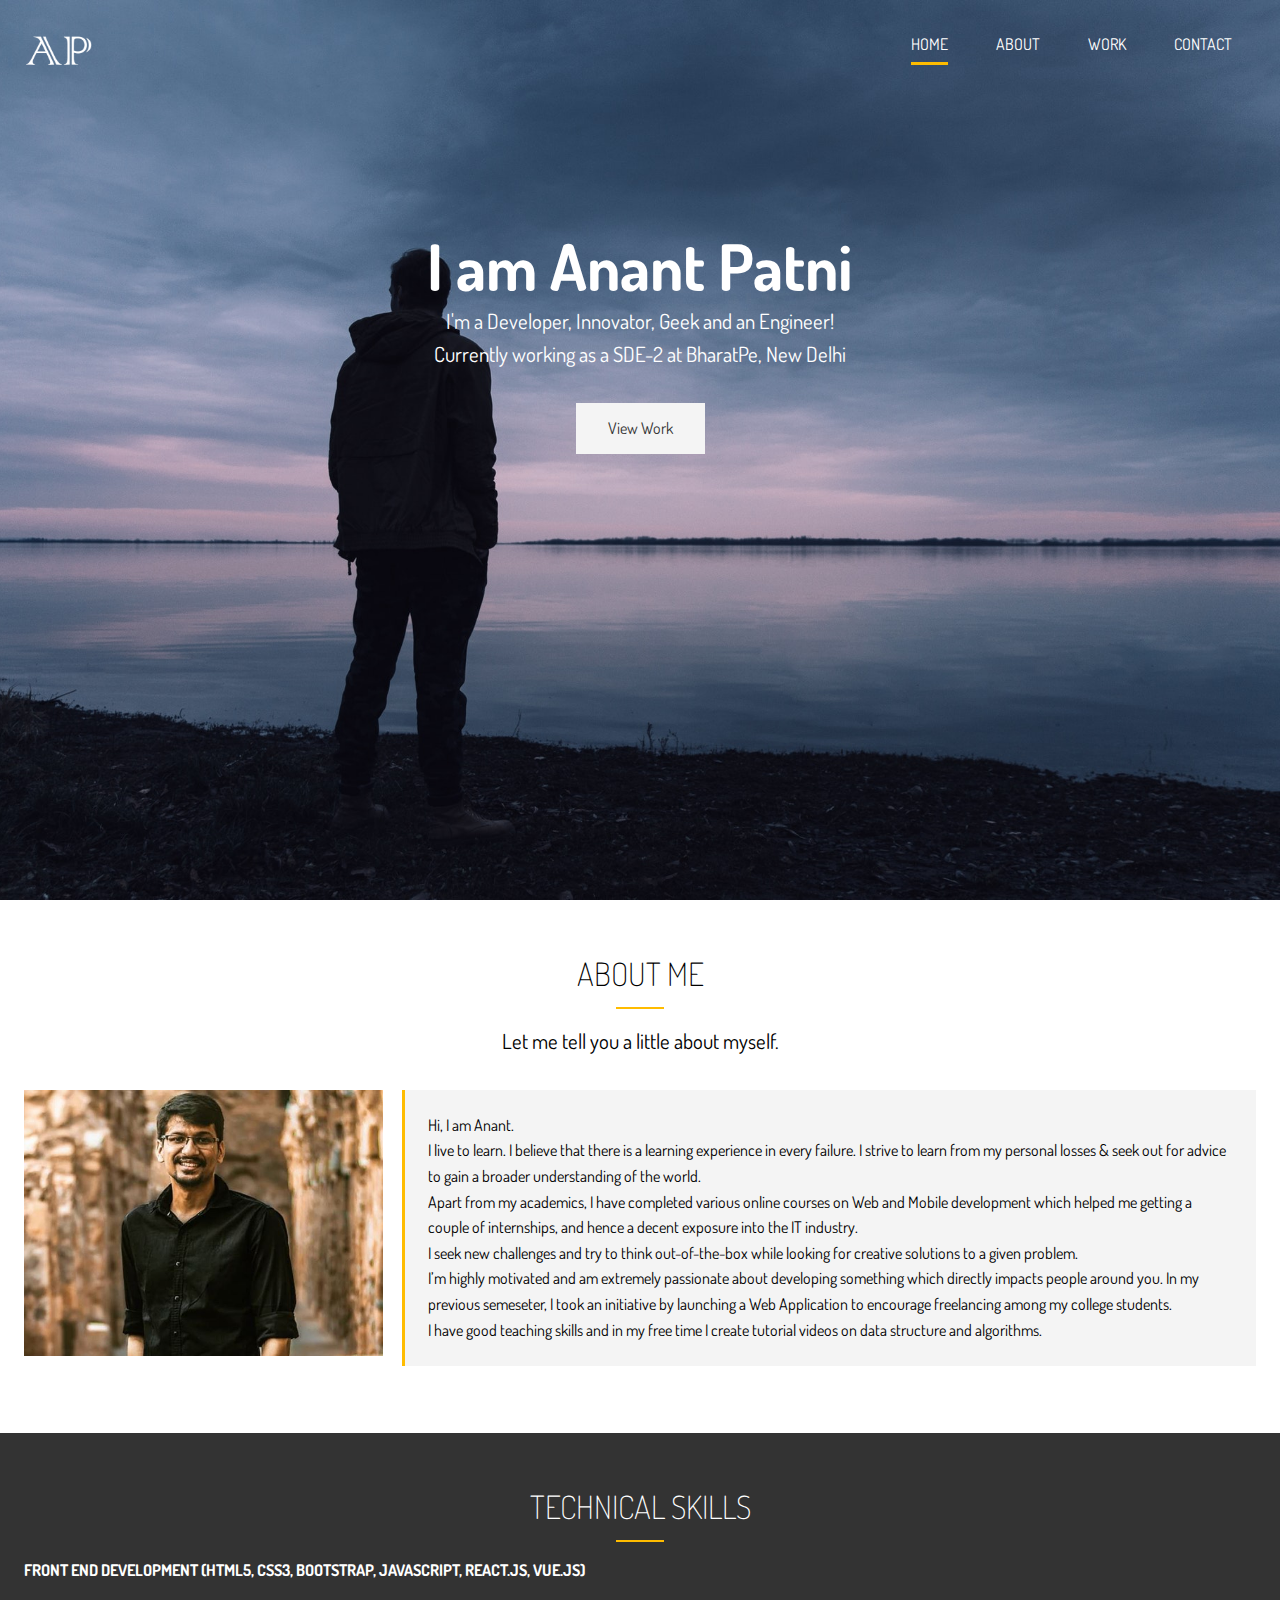
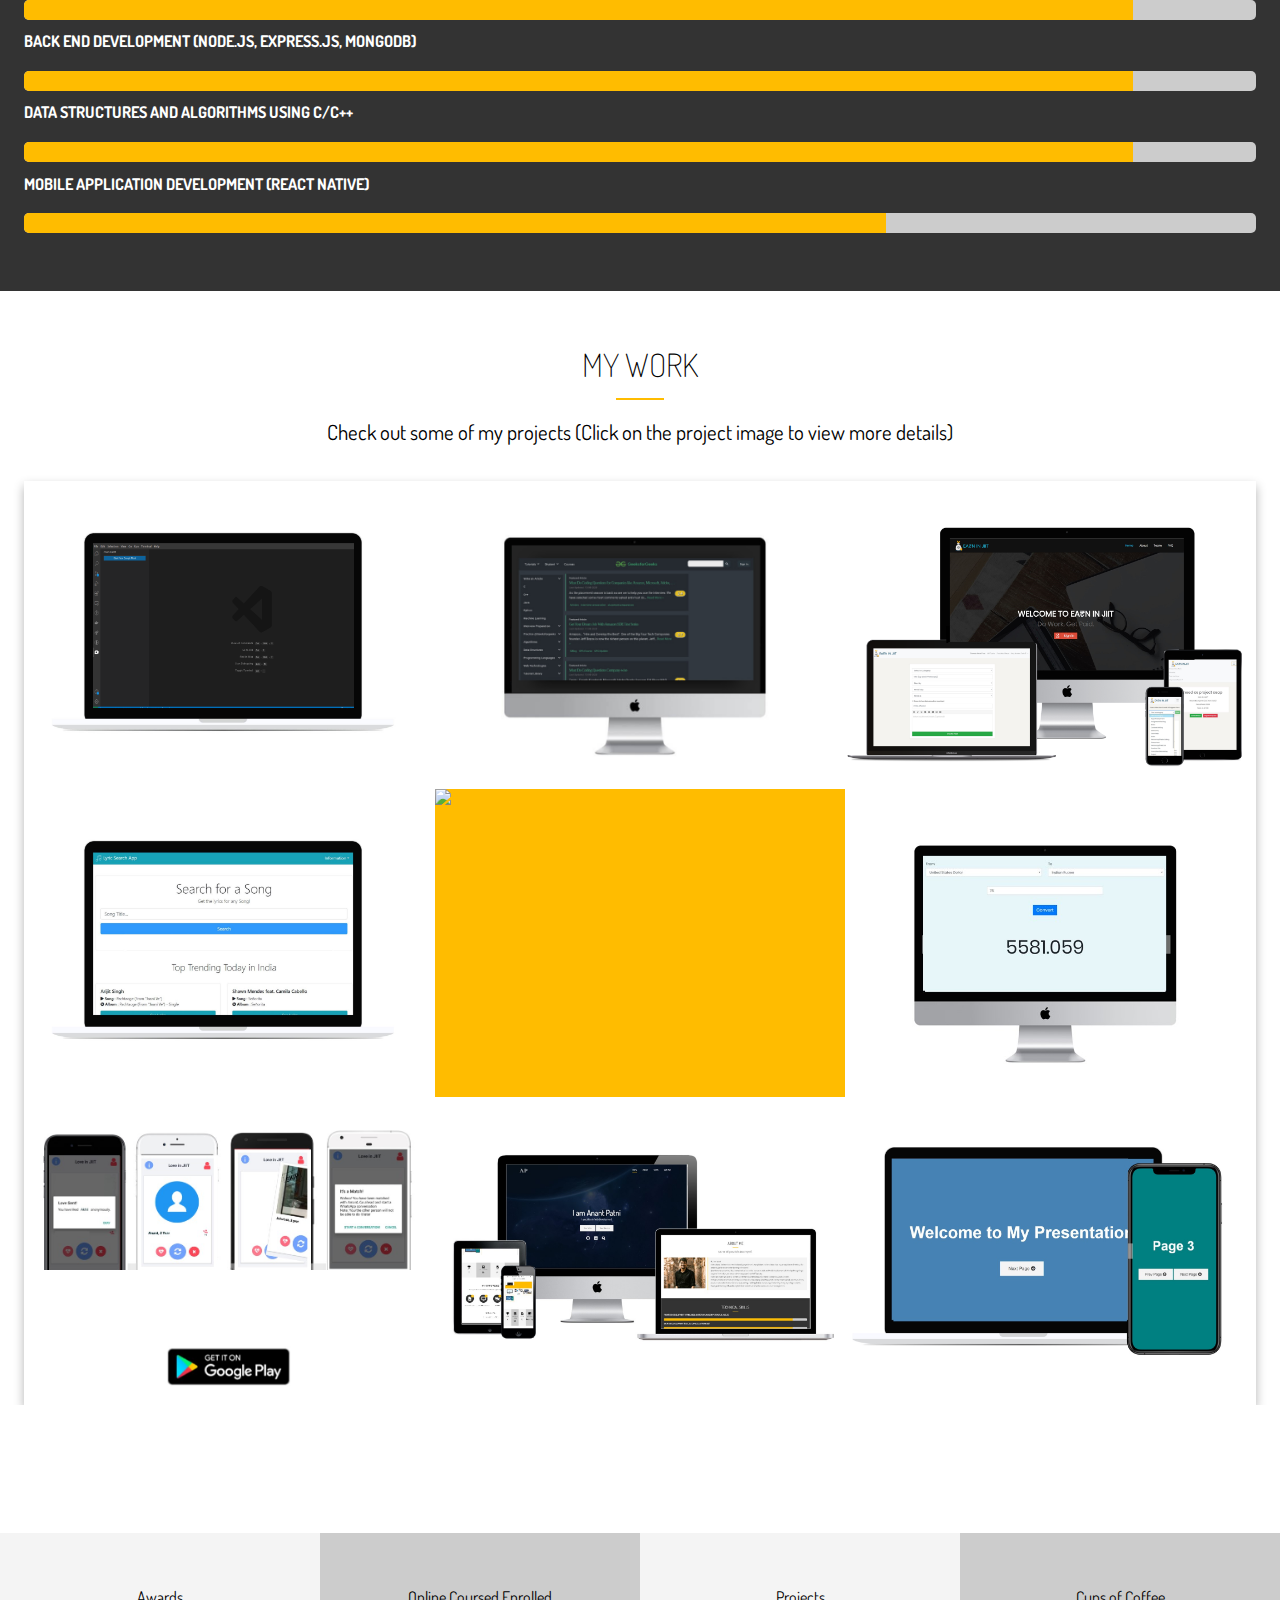
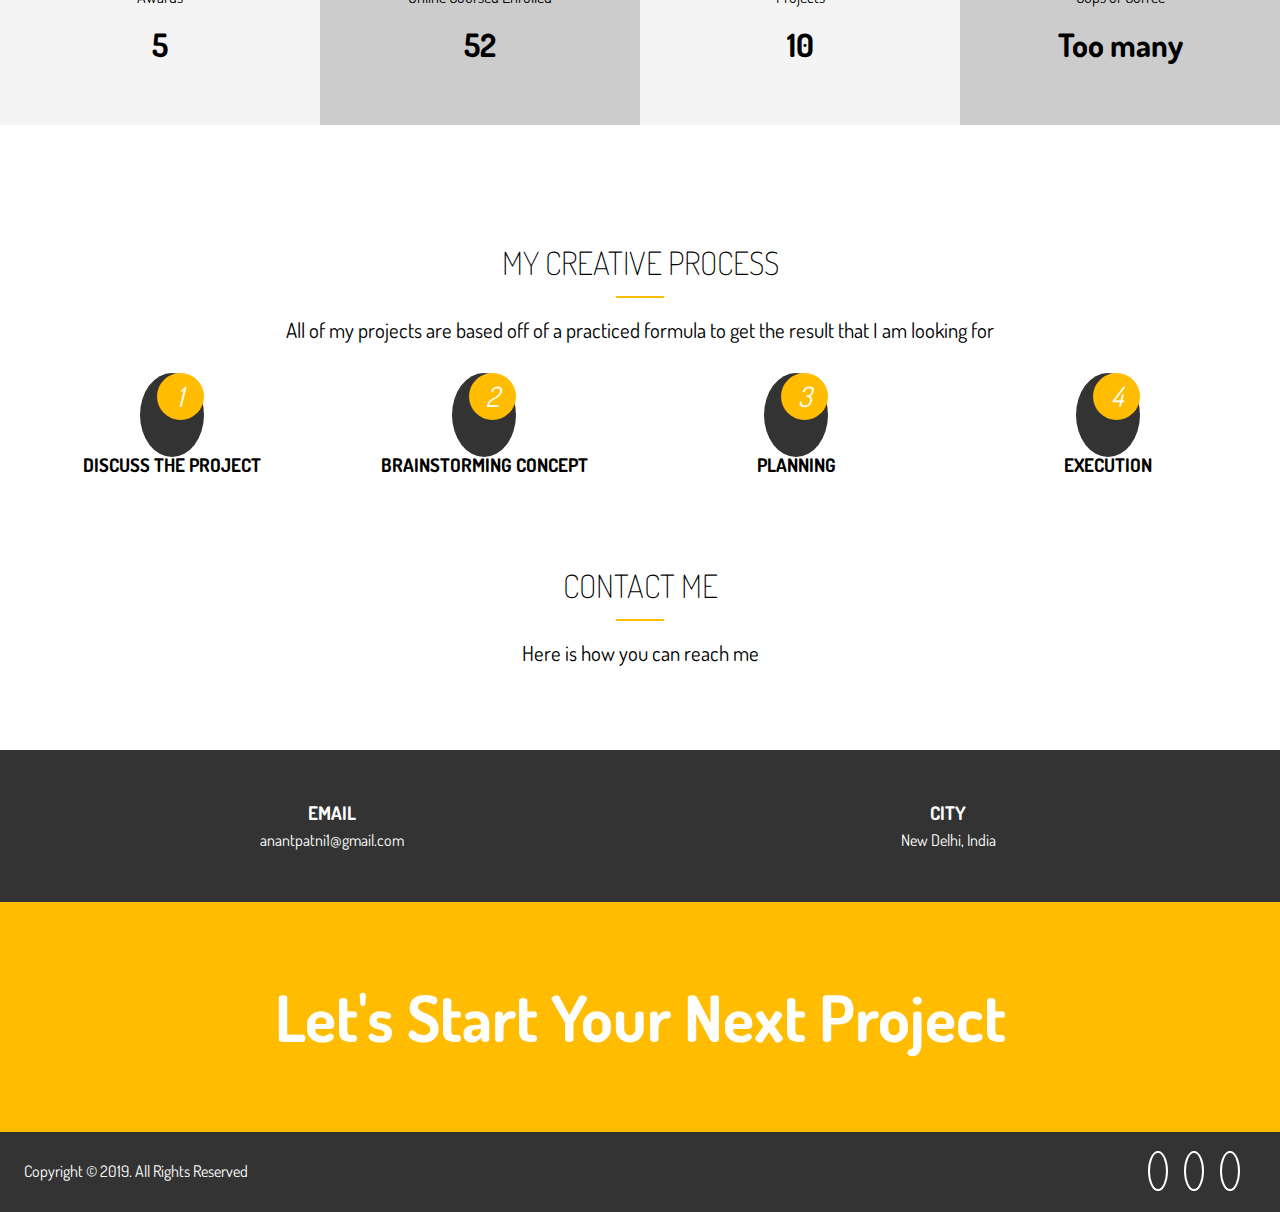
==== index.html @ 09e866cf "feat: add insta link" ====
<!DOCTYPE html>
<html lang="en">

<head>
	<!-- Global site tag (gtag.js) - Google Analytics -->
	<script async src="https://www.googletagmanager.com/gtag/js?id=UA-150991873-1"></script>
	<script>
		window.dataLayer = window.dataLayer || [];
		function gtag() { dataLayer.push(arguments); }
		gtag('js', new Date());

		gtag('config', 'UA-150991873-1');
	</script>
	<meta charset="utf-8">
	<meta name="viewport" content="width=device-width, initial-scale=1.0" />
	<link rel="icon" type="image/png" href="img/logo.png"/>
	<link rel="stylesheet" type="text/css" href="css/main.css">
	<link rel="stylesheet" href="https://use.fontawesome.com/releases/v5.7.2/css/all.css"
		integrity="sha384-fnmOCqbTlWIlj8LyTjo7mOUStjsKC4pOpQbqyi7RrhN7udi9RwhKkMHpvLbHG9Sr" crossorigin="anonymous" />
	<link href="https://fonts.googleapis.com/css?family=Dosis" rel="stylesheet" />
	<title>Anant Patni</title>
</head>

<body>
	<header id="header-home">
		<div class="container">
			<nav id="main-nav">
				<a href="index.html"><img src="img/logo.png" id="logo"></a>
				<ul>
					<li><a href="index.html" class="current">Home</a></li>
					<li><a href="#about-a">About</a></li>
					<li><a href="#work-a">Work</a></li>
					<li><a href="#contact-a">Contact</a></li>
				</ul>
			</nav>
			<div class="header-content">
				<h1>I am Anant Patni</h1>
				<p class="lead">I'm a Developer, Innovator, Geek and an Engineer!<br>
					Currently working as a SDE-2 at BharatPe, New Delhi</p>

				<a href="#work-a" class="btn-light">View Work</a>

				<div class="social-header">
					<a href="https://github.com/geekanant" target="_blank"><i class="fab fa-github fa-2x"></i></a>
					<a href="https://www.linkedin.com/in/anantpatni1/" target="_blank"><i
							class="fab fa-linkedin fa-2x"></i></a>
					<a href="https://www.quora.com/profile/Anant-Patni-Geek-Anant" target="_blank"><i
							class="fab fa-quora fa-2x"></i></a>
					<a href="https://stackoverflow.com/users/8826295/geekanant" target="_blank"><i
							class="fab fa-stack-overflow fa-2x"></i></a>
					<a href="https://medium.com/@geekanant" target="_blank"><i
							class="fab fa-medium fa-2x"></i></a>
					<a href="https://www.youtube.com/channel/UCba8EopBAXKZKpmkgHWtOxw" target="_blank"><i
							class="fab fa-youtube fa-2x"></i></a>
					<a href="https://www.instagram.com/geekanant" target="_blank"><i
						class="fab fa-instagram fa-2x"></i></a>
				</div>
			</div>
		</div>
	</header>

	<!-- Section Specialize 

		<section id="home-a" class="text-center py-2">
			<div class="container">
				<h2 class="section-title">I SPECIALIZE IN</h2>
				<div class="bottom-line"></div>
				<p class="lead">
					Web Development as well as Web Designing.
				</p>
				<div class="specials">
				<div>
					<i class="fas fa-file-alt fa-2x"></i>
					<h3>Concepting</h3>
					<p>Lorema asdf asdfasdf asdf sadfsadf sadf adsf asdf asdf asdfas fsdaf</p>
				</div>
				<div>
					<i class="fas fa-file-alt fa-2x"></i>
					<h3>Concepting</h3>
					<p>Lorema asdf asdfasdf asdf sadfsadf sadf adsf asdf asdf asdfas fsdaf</p>
				</div>
				<div>
					<i class="fas fa-file-alt fa-2x"></i>
					<h3>Concepting</h3>
					<p>Lorema asdf asdfasdf asdf sadfsadf sadf adsf asdf asdf asdfas fsdaf</p>
				</div>
				<div>
					<i class="fas fa-file-alt fa-2x"></i>
					<h3>Concepting</h3>
					<p>Lorema asdf asdfasdf asdf sadfsadf sadf adsf asdf asdf asdfas fsdaf</p>
				</div>
				</div>
			</div>
		</section>
	-->
	<!-- Section A:Info -->
	<section id="about-a" class="text-center py-3">
		<div class="container">
			<h2 class="section-title">About Me</h2>
			<div class="bottom-line"></div>
			<p class="lead">Let me tell you a little about myself.</p>
			<div class="about-info">
				<img src="img/about.jpg" class="bio-image">
				<div class="bio bg-light">
					<p>Hi, I am Anant.<br> I live to learn. I believe that there is a learning experience in every
						failure. I strive to learn from my personal losses & seek out for advice to gain a broader
						understanding of the world.</p>
					<p>Apart from my academics, I have completed various online courses on Web and Mobile development
						which helped me getting a couple of internships, and hence a decent exposure into the IT
						industry.</p>
					<p>I seek new challenges and try to think out-of-the-box while looking for creative solutions to a
						given problem.
					<p>
						I’m highly motivated and am extremely passionate about developing something which directly
						impacts people around you. In my previous semeseter, I took an initiative by launching a Web
						Application to encourage freelancing among my college students.
					</p>
					<p>
						I have good teaching skills and in my free time I create tutorial videos on data structure and
						algorithms.</p>
				</div>
			</div>
		</div>
	</section>

	<!-- Section B:Progress -->
	<section id="about-b" class="bg-dark py-3">
		<div class="container">
			<h2 class="section-title">Technical Skills</h2>
			<div class="bottom-line"></div>
			<h4>Front End Development (HTML5, CSS3, BootStrap, JavaScript, React.js, Vue.js)</h4>
			<div class="progress">
				<div style="width: 90%"></div>
			</div>
			<h4>Back End Development (Node.js, Express.js, mongoDB)</h4>
			<div class="progress">
				<div style="width: 90%"></div>
			</div>
			<h4>Data Structures and Algorithms using C/C++</h4>
			<div class="progress">
				<div style="width: 90%"></div>
			</div>
			<h4>Mobile Application Development (React Native)</h4>
			<div class="progress">
				<div style="width: 70%"></div>
			</div>

		</div>
		</div>
	</section>

	<!-- Section A:Gallery -->

	<section id="work-a" class="text-center py-3">
		<div class="container">
			<h2 class="section-title">My Work</h2>
			<div class="bottom-line"></div>
			<p class="lead">
				Check out some of my projects (Click on the project image to view more details)
			</p>
			<div class="items">
				<div class="item">
					<a href="https://marketplace.visualstudio.com/items?itemName=geekanant.meet" target="_blank">
						<div class="item-image">
							<img src="img/work/meet-vs-code.png">
						</div>
						<div class="item-text">
							<div class="item-text-wrap">
								<p class="item-text-category">Click to view details</p>
								<h2 class="item-text-title">Google Meet VS Code Extension</h2>
								<i class="fas fa-link"></i>
							</div>
						</div>
					</a>
				</div>
				<div class="item">
					<a href="https://chrome.google.com/webstore/detail/geeksforgeeks-dark-mode/nmdpdgickahiikobclgoolmfgiibegke?hl=en-GB" target="_blank">
						<div class="item-image">
							<img src="img/work/gfgdarkmode.png">
						</div>
						<div class="item-text">
							<div class="item-text-wrap">
								<p class="item-text-category">Click to view details</p>
								<h2 class="item-text-title">GeeksforGeeks Dark Mode Chrome Extension</h2>
								<i class="fas fa-link"></i>
							</div>
						</div>
					</a>
				</div>
				<div class="item">
					<a href="work/earninjiit.html" target="_blank">
						<div class="item-image">
							<img src="img/work/earninjiit.png">
						</div>
						<div class="item-text">
							<div class="item-text-wrap">
								<p class="item-text-category">Click to view details</p>
								<h2 class="item-text-title">MEVN Full Stack Web App</h2>
								<i class="fas fa-link"></i>
							</div>
						</div>
					</a>
				</div>

				<div class="item">
					<a href="work/lyricify.html" target="_blank">
						<div class="item-image">
							<img src="img/work/lyricify.jpg">
						</div>
						<div class="item-text">
							<div class="item-text-wrap">
								<p class="item-text-category">Click to view details</p>
								<h2 class="item-text-title">React.js Lyric Finder App</h2>
								<i class="fas fa-link"></i>
							</div>
						</div>
					</a>
				</div>
				<div class="item">
					<a href="work/powerbiindubai.html" target="_blank">
						<div class="item-image">
							<img src="img/work/powerbi.png">
						</div>
						<div class="item-text">
							<div class="item-text-wrap">
								<p class="item-text-category">Click to view details</p>
								<h2 class="item-text-title">HTML/CSS/Bootstrap Portfolio Website</h2>
								<i class="fas fa-link"></i>
							</div>
						</div>
					</a>
				</div>
				<div class="item">
					<a href="work/currency-converter.html" target="_blank">
						<div class="item-image">
							<img src="img/work/currency.jpg">
						</div>
						<div class="item-text">
							<div class="item-text-wrap">
								<p class="item-text-category">Click to view details</p>
								<h2 class="item-text-title">Vue.js Currency Converter App</h2>
								<i class="fas fa-link"></i>
							</div>
						</div>
					</a>
				</div>
				<div class="item">
					<a href="work/loveinjiit.html" target="_blank">
						<div class="item-image">
							<img src="img/work/loveinjiit.jpg">
						</div>
						<div class="item-text">
							<div class="item-text-wrap">
								<p class="item-text-category">Tinder Clone - Click to view details</p>
								<h2 class="item-text-title">React Native Android App</h2>
								<i class="fas fa-link"></i>
							</div>
						</div>
					</a>
				</div>
				<div class="item">
					<a href="work/myportfolio.html" target="_blank">
						<div class="item-image">
							<img src="img/work/portfolio.jpg">
						</div>
						<div class="item-text">
							<div class="item-text-wrap">
								<p class="item-text-category">This Portfolio - Click to view details</p>
								<h2 class="item-text-title">HTML5/CSS3 only</h2>
								<i class="fas fa-link"></i>
							</div>
						</div>
					</a>
				</div>
				<div class="item">
					<a href="work/presentation-website.html" target="_blank">
						<div class="item-image">
							<img src="img/work/pres.jpg">
						</div>
						<div class="item-text">
							<div class="item-text-wrap">
								<p class="item-text-category">Click to view - Click to view details</p>
								<h2 class="item-text-title">Presentation Website</h2>
								<i class="fas fa-link"></i>
							</div>
						</div>
					</a>
				</div>
			</div>
		</div>
	</section>
	<!-- Section Stats -->

	<section id="home-b" class="text-center py-2">
		<div class="stats">
			<div>
				<ul>
					<li><i class="fas fa-trophy fa-3x"></i></li>
					<li class="stat-title">Awards</li>
					<li class="stats-number">5</li>
				</ul>
			</div>
			<div>
				<ul>
					<li><i class="fas fa-book fa-3x"></i></li>
					<li class="stat-title">Online Coursed Enrolled</li>
					<li class="stats-number">52</li>
				</ul>
			</div>
			<div>
				<ul>
					<li><i class="fas fa-file-alt fa-3x"></i></li>
					<li class="stat-title">Projects</li>
					<li class="stats-number">10</li>
				</ul>
			</div>
			<div>
				<ul>
					<li><i class="fas fa-coffee fa-3x"></i></li>
					<li class="stat-title">Cups of Coffee</li>
					<li class="stats-number">Too many</li>
				</ul>
			</div>
		</div>
	</section>



	<!-- Section C: Process -->
	<section id="home-c" class="text-center py-2">
		<div class="container">
			<h2 class="section-title">
				My Creative Process
			</h2>
			<div class="bottom-line"></div>
			<p class="lead">
				All of my projects are based off of a practiced
				formula to get the result that I am looking for
			</p>
			<div class="process">
				<div>
					<i class="fas fa-file-alt fa-4x process-icon my-2">
						<div class="process-step">1</div>
					</i>
					<h3>Discuss The Project</h3>
				</div>
				<div>
					<i class="fas fa-desktop fa-4x process-icon my-2">
						<div class="process-step">2</div>
					</i>
					<h3>Brainstorming Concept</h3>
				</div>
				<div>
					<i class="fas fa-object-ungroup fa-4x process-icon my-2">
						<div class="process-step">3</div>
					</i>
					<h3>Planning</h3>
				</div>
				<div>
					<i class="fas fa-thumbs-up fa-4x process-icon my-2">
						<div class="process-step">4</div>
					</i>
					<h3>Execution</h3>
				</div>
			</div>
		</div>
	</section>

	<!-- Section A:Info -->
	<section id="contact-a" class="text-center py-3">
		<div class="container">
			<h2 class="section-title">Contact Me</h2>
			<div class="bottom-line"></div>
			<p class="lead">Here is how you can reach me</p>
		</div>
	</section>

	<!-- Section B: Contact Info -->
	<section id="contact-b" class="py-3 bg-dark">
		<div class="container">
			<div class="contact-info">
				<div>
					<i class="fas fa-envelope fa-2x"></i>
					<h3>Email</h3>
					<p><a class="links" href="mailto:anantpatni1@gmail.com">anantpatni1@gmail.com</a></p>
				</div>
				<!-- 	          <div>
	            <i class="fas fa-phone fa-2x"></i>
	            <h3>Phone</h3>
	            <a class="links" href="tel:"><p>(+91)</p></a>
	          </div> -->
				<div>
					<i class="fas fa-address-card fa-2x"></i>
					<h3>City</h3>
					<p>New Delhi, India</p>
				</div>
			</div>
		</div>
	</section>

	<!-- Section C: Tagline -->
	<section id="contact-c" class="bg-main py-4">
		<div class="container">
			<h1>Let's Start Your Next Project</h1>
		</div>
	</section>

	<!-- Footer -->
	<footer id="main-footer">
		<div class="footer-content container">
			<p>Copyright &copy; 2019. All Rights Reserved</p>
			<div class="social">
				<a href="https://github.com/geekanant" target="_blank"><i class="fab fa-github"></i></a>
				<a href="https://www.linkedin.com/in/anantpatni1/" target="_blank"><i class="fab fa-linkedin"></i></a>
				<a href="https://www.quora.com/profile/Anant-Patni-Geek-Anant" target="_blank"><i
						class="fab fa-quora"></i></a>
			</div>
		</div>
	</footer>
</body>

</html>
---- css/main.css ----
*{
	margin: 0;
	padding: 0;
  scroll-behavior: smooth;
}

body{
	font-family: 'Dosis', sans-serif;
	line-height: 1.6;
	background: #fff;
}

a{
	text-decoration: none;
	color: #333;
}

ul {
	list-style: none;
}

h2,h3,h4{
	text-transform: uppercase;
}

img{
	width: 100%;
}

.links{
  color: white;
}

#logo {
	width: 70px;
	height: 70px;
	color: #fff;
	text-transform: uppercase;
}

#header-home {
	background:url("../img/showcase.jpg") no-repeat center right/cover;
	height: 100vh;
	color: #fff;
}


.container {
	max-width: 1280px;
	padding:0 1.5rem;
	margin: auto;
	overflow: hidden;

}

#main-nav{
	display: flex;
	justify-content: space-between;
	padding-top: 1rem;

}

#main-nav ul{
	display: flex;
}

#main-nav li{
	padding: 1rem 1.5rem;	
}

#main-nav a{
	color: #fff;	
	text-transform: uppercase;
	border-bottom: 3px transparent solid;
	padding-bottom: 0.5rem;
	transition: border-color 0.5s;
}

#main-nav a:hover{
	border-color: #ccc;	
}

#main-nav a.current{
	border-color: #ffbc00;	
}

.header-content {
	text-align: center;
	padding-top: 10%;
}

.header-content h1{
	font-size: 4rem;
	line-height: 1.2;
}

.social-header{
    align-items: center;   
    padding: 2rem 2rem;
}

.resume-button{
  margin-left: 0.3rem;
}

.social-header .fab {
    color: white;
    border-radius: 70%;
    margin-right: 1rem;
    text-align: center;
    padding: 0.5rem; 
}

.social-header .fab:hover {
    transition: all 0.5s;
    background: #ffbc00; 
}

.btn-light,.btn-dark {
	display: inline-block;
	padding:0.8rem 2rem;
	transition: all 0.5s;
	border: none;
	cursor: pointer;
	color: #333;
	background-color: #f4f4f4;
}

.btn-light:hover{
	background-color: #ffbc00;
}

.btn-dark {
  color: #f4f4f4;
  background-color: #333; 
}

.lead{
	font-size: 1.3rem;
	margin-bottom: 2rem;
}

.text-center {
	text-align: center;
}

.py-1{
	padding: 1rem 0;
}

.py-2{
	padding: 2rem 0;
}

.py-3{
	padding: 3rem 0;
}

.py-4{
	padding: 4rem 0;
}

.my-1{
	margin: 1rem 0;
}

.my-2{
	margin: 2rem 0;
}

.my-3{
	margin: 3rem 0;
}

.my-4{
	margin: 4rem 0;
}

#home-a .specials {
	margin-top: 3rem;
	display: grid;
	grid-gap: 1rem;
	grid-template-columns: repeat(4,1fr);
}
 
#home-a .specials .fas {
    color: #ffbc00;
    padding-bottom: 0.4rem; 
}


#home-b .stats{
	display: grid;
	grid-template-columns: repeat(4,1fr);
}

#home-b li{
	line-height: 2;
}

#home-b li{
	line-height: 2;
}

#home-b .stats-title{
	font-size: 1.5rem;
}


#home-b .stats-number{
	font-size: 2rem;
	font-weight: bold;
}

#home-b div{
	padding: 3rem 0;
}


#home-b .stats div:nth-child(odd){
	background:#f4f4f4;
}

#home-b .stats div:nth-child(even){
	background:#ccc;
}

.bottom-line{
	height: 2px;
	width: 3rem;
	background-color: #ffbc00;
	display: block;
	margin: 0 auto 1rem auto;

}

.section-title{
	font-size:2rem;
	display: block;
	padding-bottom: 0.5rem;
	text-align: center;
	font-weight: 100;
	text-transform: uppercase;
}

#home-c .process {
	text-align: center;
	display: grid;
	grid-gap: 1rem;
	grid-template-columns: repeat(4,1fr);
}

#home-c .process-step {
	position: absolute;
    top: 0;
    right: 0;
    font-size: 28px;
    background: #ffbc00;
    color: #fff;
    border-radius: 50%;
    height: 15px;
    width: 15px;
    line-height: 15px;
    padding: 1rem;
}

#home-c .process-icon {
    border-radius: 50%;
    background: #333;
    color: #fff;
    padding: 2rem;
    width: 70px;
    height: 70px;
    line-height: 70px;
    text-align: center;
    position: relative;
    transition: all 1s; 
}

#home-c .process-icon:hover {
    background: #ffbc00;
    width: 90px;
    height: 90px;
    line-height: 90px; 
}

#home-c .process-icon:hover .process-step {
    background: #333;
    color: #fff; 
}

#main-footer {
	background-color: ;
	color: #fff;
	height: 5rem;
}

#main-footer {
  background: #333;
  color: #fff;
  height: 5rem; 
}

#main-footer .footer-content {
    display: flex;
    justify-content: space-between;
    height: 5rem;
    align-items: center; 
}

#main-footer .footer-content .social .fab {
    color: white;
    margin-right: 1rem;
    border: 2px #fff solid;
    border-radius: 50%;
    height: 20px;
    width: 20px;
    line-height: 20px;
    text-align: center;
    padding: 0.5rem; 
}

#main-footer .footer-content .social .fab:hover {
    background: #ffbc00; 
}

/*ABOUT PAGE CSS */

#header-inner{
	background:url("../img/showcase.jpg") no-repeat 20% 30% /cover;
	height: 5.5rem;
	border-bottom: 3px solid #ffbc00;
}

.bg-main {
  background: #ffbc00;
  color: #fff; 
}

.bg-dark {
  background: #333;
  color: #fff; 
}

.bg-light {
  background: #f4f4f4;
  color: #000; 
}

.bg-medium {
  background: #ccc;
  color: #000; 
}

#about-a .about-info{
	display: grid;
	grid-template-areas: 
	'bioimage bio bio'
	'aw1 aw2 aw3';
	grid-gap: 1.2rem;
}

#about-a .bio-image{
	grid-area: bioimage;
}

#about-a .bio{
	grid-area: bio;
	border-left: 3px solid #ffbc00;
	padding: 1.4rem;
  text-align: left;
}

#about-b .progress {
  overflow: hidden;
  height: 20px;
  background: #ccc;
  border-radius: 5px;
  margin-bottom: 0.6rem; 
  margin-top: 1rem;
}

#about-b .progress div {
  height: 100%;
  color: #fff;
  text-align: center;
  background: #ffbc00; 
}


/*Work CSS*/

/*Earn in JIIT*/

.project-image{
  display: grid;
  grid-template-columns:1fr; 
}

.project-title{
  font-size:2rem;
  display: block;
  padding-bottom: 0.5rem;
  text-align: center;
  font-weight: 100;
  text-transform: uppercase;
}

#project-b .project-info{
  text-align: left;
  display: grid;
  padding-bottom: 5rem;
  grid-template-columns: 2fr 1fr;
  grid-template-areas: 
  'p-info metrics';
  grid-gap: 1.2rem;
}

#project-b .p-info{

  grid-area: p-info;
}

#project-b .metrics{
  border-left: 3px solid #ffbc00;
  padding: 1.4rem;
  text-align: left;
  padding: 1rem 1rem;
  grid-area: metrics;
}








.items{
	display: grid;
	grid-template-columns: repeat(3,1fr);
	box-shadow: 0 5px 10px 0 rgba(0,0,0,0.3);
}


.item {
  position: relative;
  background: #ffbc00;
  overflow: hidden; 
}

.item::after {
    content: '';
    position: absolute;
    display: block;
    background: inherit;
    opacity: 0.9;
    top: 0;
    left: 0;
    width: 100%;
    height: 100%;
    transform: scale(2) translateX(-75%) translateY(-75%) rotate(-28deg);
    transition: transform 3s cubic-bezier(0.2, 1, 0.3, 1); 
}

.item:hover:after {
    transform: scale(2) translateX(0) translateY(0) rotate(-28deg); 
}

.item:hover .item-image {
    transform: scale(1.2); 
}

.item:hover .item-text {
    opacity: 1;
    transform: translateY(0); 
}

.item-image {
    height: auto;
    transform: translateZ(0);
    display: block;
    transition: transform 750ms cubic-bezier(0.2, 1, 0.3, 1); 
}

.item-image:before {
    content: '';
    display: block;
    padding-top: 75%;
    overflow: hidden; 
}

.item-image img {
    position: absolute;
    top: 0;
    left: 0;
    width: 100%;
    height: auto;
    line-height: 0; 
}

.item-text {
    position: absolute;
    top: 0;
    left: 0;
    bottom: 0;
    right: 0;
    opacity: 0;
    text-align: center;
    z-index: 1;
    color: #fff;
    transform: translateY(-20%);
    transition: opacity 500ms cubic-bezier(0.2, 1, 0.3, 1), transform 500ms cubic-bezier(0.2, 1, 0.3, 1);
    transition-delay: 300ms; 
}

.item-text-wrap {
    position: absolute;
    width: 100%;
    top: 50%;
    transform: translateY(-50%); 
}

.item-text-title {
    font-size: 2rem;
    padding: 0 1rem;
    margin: 5px 0 0 0; 
}

.item-text-category {
    text-transform: uppercase;
    font-size: 1.2rem;
    opacity: 0.7;
    margin: 0; 
}

#contact-a .text-fields {
  display: grid;
  grid-template-areas: 'name email' 'subject phone' 'message message';
  grid-gap: 1.2rem;
  margin-bottom: 1.2rem; 
}

#contact-a .text-fields .name-input {
    grid-area: name; 
}

#contact-a .text-fields .subject-input {
    grid-area: subject; 
}

#contact-a .text-fields .email-input {
    grid-area: email; 
}

#contact-a .text-fields .phone-input {
    grid-area: phone; 
}

#contact-a .text-fields .message-input {
    grid-area: message;
    height: 100px; 
}

#contact-a .text-fields .text-input {
    padding: 0.5rem 1rem; 
}

#contact-a button[type='submit'] {
  width: 50%; 
}

#contact-b .contact-info {
  display: grid;
  grid-template-columns: repeat(2, 1fr);
  text-align: center; }

#contact-c h1 {
  text-align: center;
  font-size: 4rem; }


/*Media Queries for tabs*/

@media(max-width: 800px ){
  #header-home{
    height: 30rem;
  }
  #header-home .header-content{
    padding-top: 5rem;
  }
}

/*smartphones*/

@media(max-width: 500px ){
  /*HOME PAGE*/
  #main-nav{
    flex-direction: column;
    align-items: center;
  }

  #main-nav li{
    padding: 1rem;
  }

  #header-home {
    height: 100vh;
    border-bottom: 3px solid #ffbc00;
    background-position: 18% -5%;
    /*background-position: 20% 30%; */
  }

  .header-content h1 {
    font-size: 2rem;
  }

  #header-home .btn-light{
      padding:0.5rem 1rem;

  }

  .social-header{
    align-items: center;   
    padding: 1rem 2rem;
  }


  .social-header .fab {
      height: 5px;
      width: 5px;
      border-radius: 70%;
      margin-right: 1rem;
      text-align: center;
      padding: 0.5rem; 
  }

  .social-header .fab:hover {
      transition: all 0.5s;
      background: #ffbc00; 
  }

  #header-inner{
    height: 10rem;
    border-bottom: 3px solid #ffbc00;
    background-position: 20% 30%; 
  }

  #home-a .specials,
  #home-b .stats,
  #home-c .process,
  #contact-b .contact-info,  
  .items {
    grid-template-columns: 1fr; 
  }

  #home-a .specials div {
    border-bottom: 1px #f4f4f4 solid;
    padding-bottom: 1rem; 
  }

  #home-a .specials div:last-child {
      border: none;
      padding-bottom: 0; 
  }

  #home-b .stats div {
    padding: 2rem 0 1rem 0; 
  }

  #main-footer {
    height: 7rem; 
  }

  #main-footer .footer-content {
      flex-direction: column;
      padding: 1rem;
      height: 5rem; 
  } 

  #about-a .about-info{
    grid-template-areas: 
    'bioimage'
    'bio'
    'aw1'
    'aw2'
    'aw3';
  }

  #project-b .project-info {
  grid-template-columns: 1fr;

    grid-template-areas: 
      'p-info'
      'metrics';
  }
  /*CONTACT PAGE*/
  #contact-a .text-fields {
    grid-template-areas: 'name' 'subject' 'email' 'phone' 'message'; 
  }

  #contact-b div {
    margin-bottom: 1rem;
    padding-bottom: 1rem;
    border-bottom: 1px #555 solid; 
  }

  #contact-b div:last-child {
      border: none;
      margin-bottom: 0;
      padding-bottom: 0; 
  }
  
  #contact-c h1 {
    font-size: 2rem; }

}

@media (max-height: 580px){
  #header-home .header-content{
    padding-top: 10rem;
  }
  
}

@media (max-height: 330px){
  #header-home .header-content h1{
    font-size: 2rem;
  }
  
}


.video-container {
position: relative;
padding-bottom: 56.25%;
padding-top: 30px; height: 0; overflow: hidden;
}
 
.video-container iframe,
.video-container object,
.video-container embed {
position: absolute;
top: 0;
left: 10%;
width: 80%;
height: 80%;

}
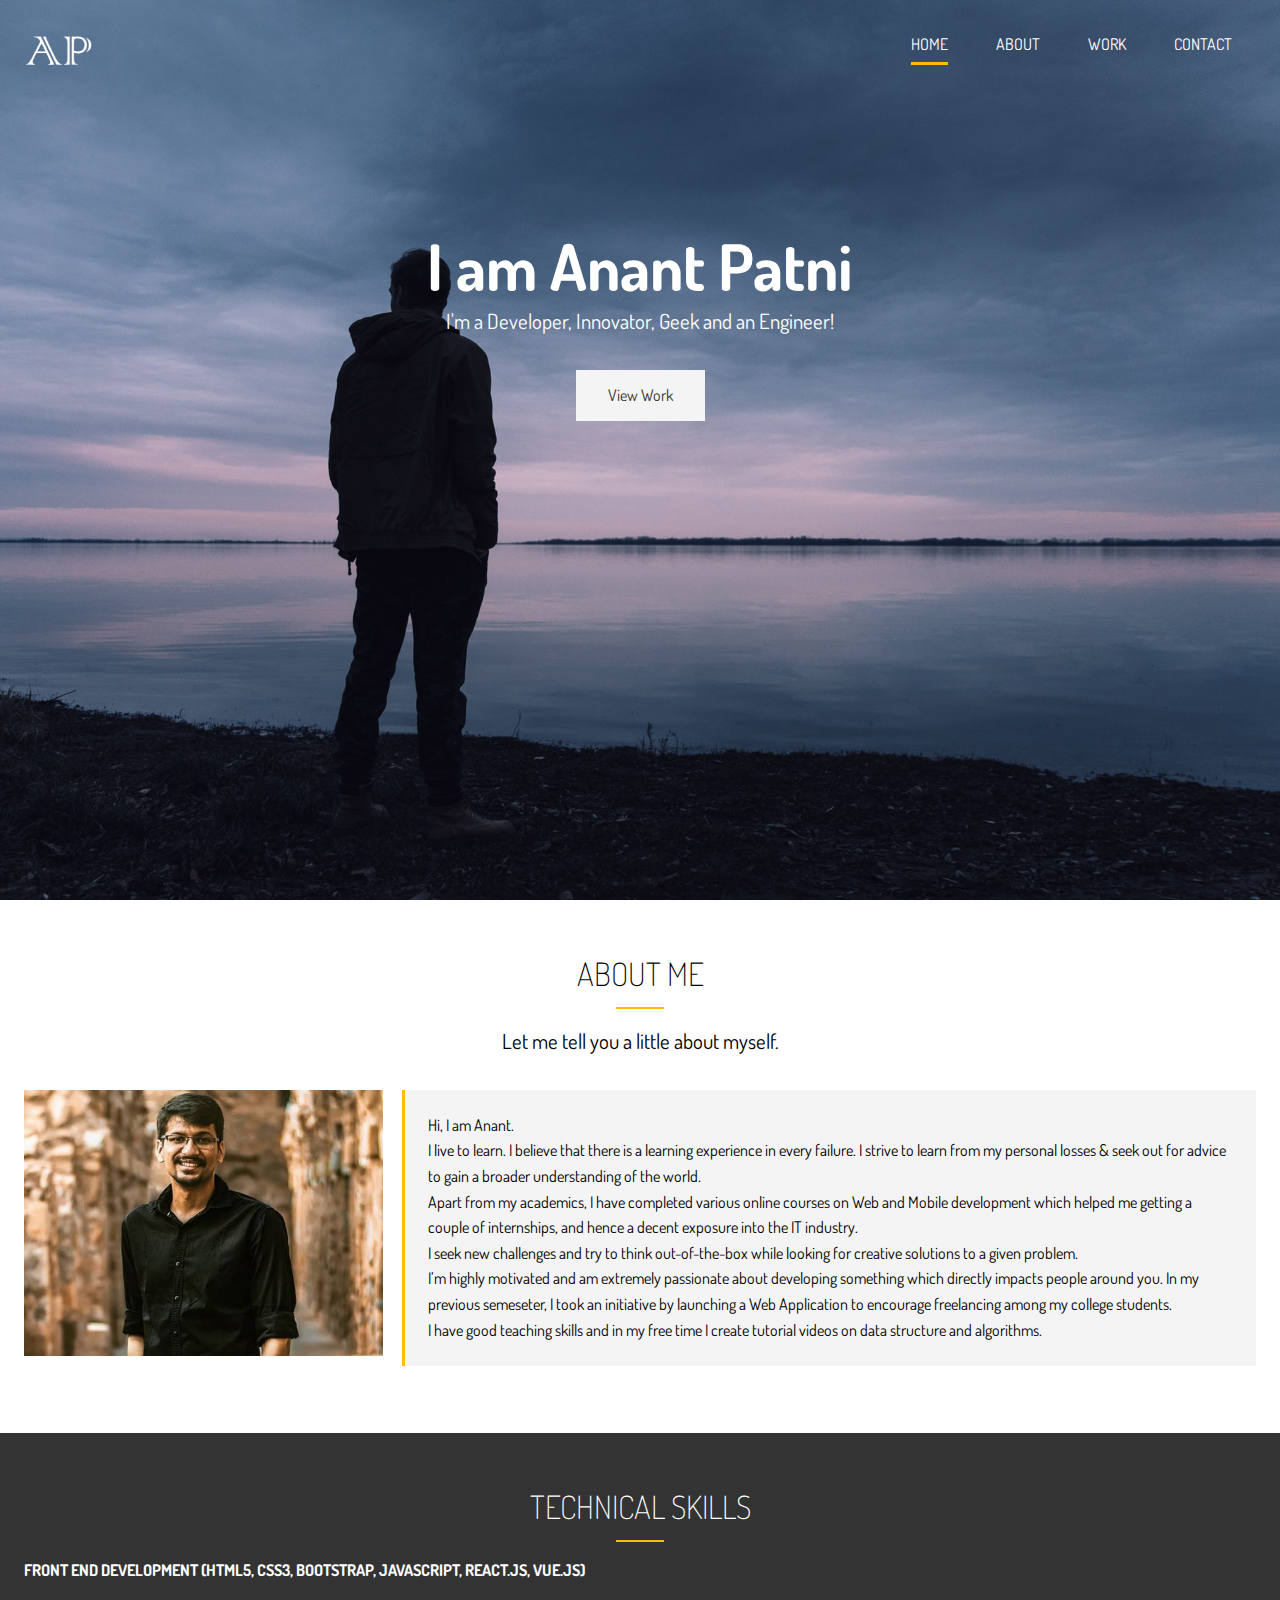
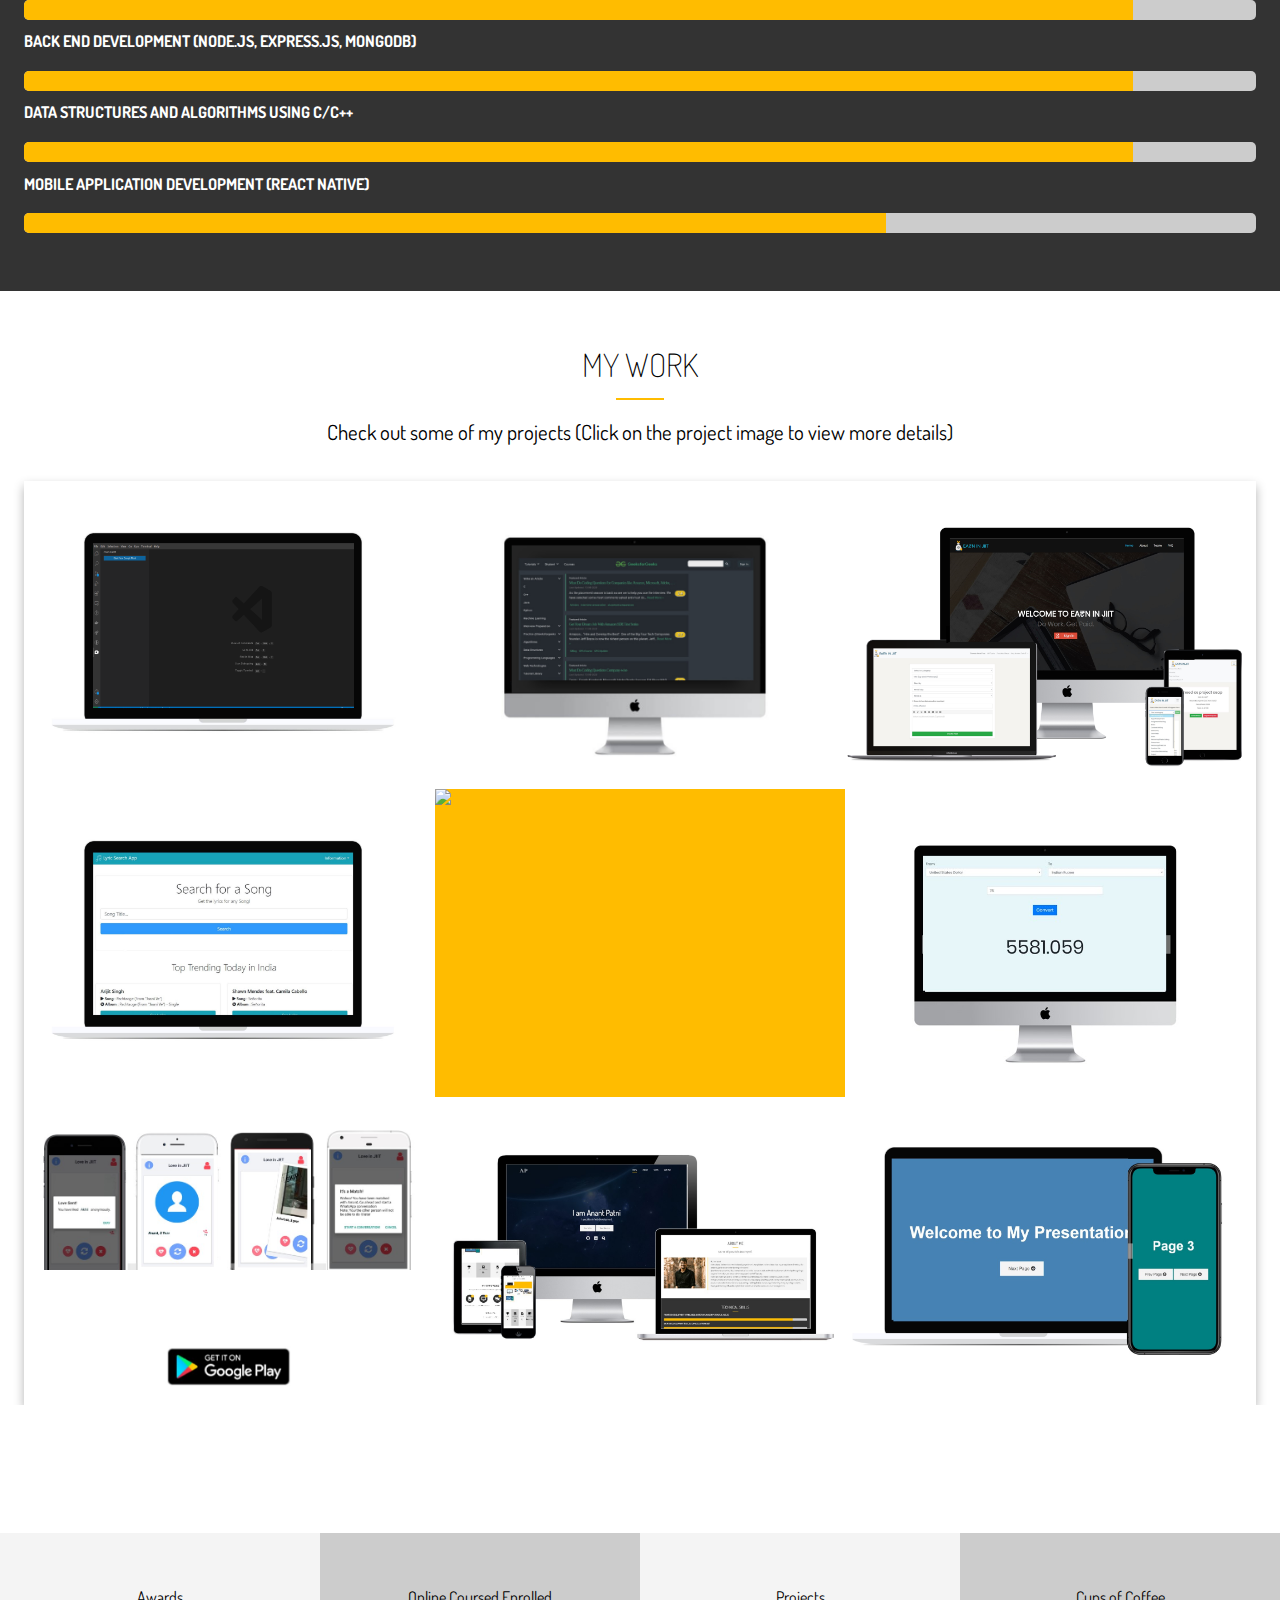
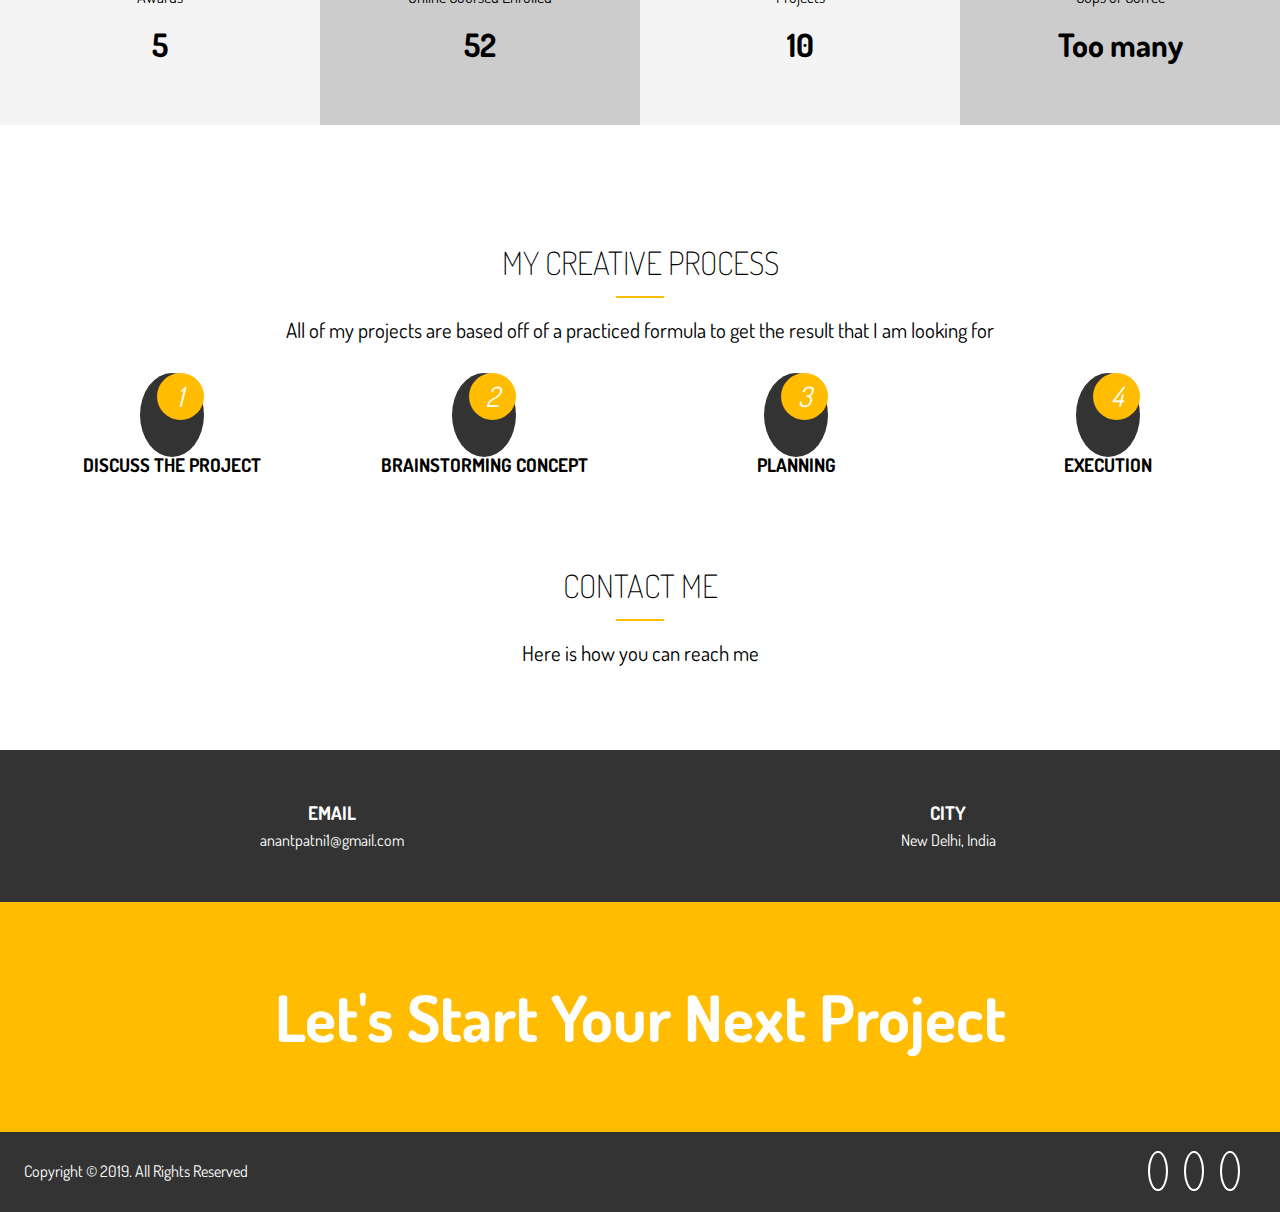
==== commit 818a6fa3: "Update index.html" ====
--- a/index.html
+++ b/index.html
@@ -35,25 +35,21 @@
 			</nav>
 			<div class="header-content">
 				<h1>I am Anant Patni</h1>
-				<p class="lead">I'm a Developer, Innovator, Geek and an Engineer!<br>
-					Currently working as a SDE-2 at BharatPe, New Delhi</p>
+				<p class="lead">I'm a Developer, Innovator, Geek and an Engineer!</p>
 
 				<a href="#work-a" class="btn-light">View Work</a>
 
 				<div class="social-header">
 					<a href="https://github.com/geekanant" target="_blank"><i class="fab fa-github fa-2x"></i></a>
-					<a href="https://www.linkedin.com/in/anantpatni1/" target="_blank"><i
-							class="fab fa-linkedin fa-2x"></i></a>
-					<a href="https://www.quora.com/profile/Anant-Patni-Geek-Anant" target="_blank"><i
-							class="fab fa-quora fa-2x"></i></a>
-					<a href="https://stackoverflow.com/users/8826295/geekanant" target="_blank"><i
-							class="fab fa-stack-overflow fa-2x"></i></a>
-					<a href="https://medium.com/@geekanant" target="_blank"><i
-							class="fab fa-medium fa-2x"></i></a>
-					<a href="https://www.youtube.com/channel/UCba8EopBAXKZKpmkgHWtOxw" target="_blank"><i
-							class="fab fa-youtube fa-2x"></i></a>
-					<a href="https://www.instagram.com/geekanant" target="_blank"><i
-						class="fab fa-instagram fa-2x"></i></a>
+					<a href="https://marketplace.visualstudio.com/search?term=geekanant&target=VSCode&category=Other&sortBy=Relevance" target="_blank"><i class="fab fa-microsoft fa-2x"></i></a>	
+					<a href="https://chrome.google.com/webstore/search/geek%20anant?_category=extensions" target="_blank"><i class="fab fa-chrome fa-2x"></i></a>
+					<a href="https://www.linkedin.com/in/anantpatni1/" target="_blank"><i class="fab fa-linkedin fa-2x"></i></a>
+					<a href="https://stackoverflow.com/users/8826295/geekanant" target="_blank"><i class="fab fa-stack-overflow fa-2x"></i></a>
+					<a href="https://medium.com/@geekanant" target="_blank"><i class="fab fa-medium fa-2x"></i></a>
+					<a href="https://play.google.com/store/search?q=geekanant&c=apps&hl=en_IN&gl=US" target="_blank"><i class="fab fa-android fa-2x"></i></a>	
+					<a href="https://www.instagram.com/geekanant" target="_blank"><i class="fab fa-instagram fa-2x"></i></a>
+					<a href="https://www.youtube.com/channel/UCba8EopBAXKZKpmkgHWtOxw" target="_blank"><i class="fab fa-youtube fa-2x"></i></a>
+					<a href="https://www.quora.com/profile/Anant-Patni-Geek-Anant" target="_blank"><i class="fab fa-quora fa-2x"></i></a>
 				</div>
 			</div>
 		</div>
--- a/css/main.css
+++ b/css/main.css
@@ -1,375 +1,369 @@
-
-
-*{
-	margin: 0;
-	padding: 0;
+* {
+  margin: 0;
+  padding: 0;
   scroll-behavior: smooth;
 }
 
-body{
-	font-family: 'Dosis', sans-serif;
-	line-height: 1.6;
-	background: #fff;
-}
-
-a{
-	text-decoration: none;
-	color: #333;
+body {
+  font-family: "Dosis", sans-serif;
+  line-height: 1.6;
+  background: #fff;
+}
+
+a {
+  text-decoration: none;
+  color: #333;
 }
 
 ul {
-	list-style: none;
-}
-
-h2,h3,h4{
-	text-transform: uppercase;
-}
-
-img{
-	width: 100%;
-}
-
-.links{
+  list-style: none;
+}
+
+h2,
+h3,
+h4 {
+  text-transform: uppercase;
+}
+
+img {
+  width: 100%;
+}
+
+.links {
   color: white;
 }
 
 #logo {
-	width: 70px;
-	height: 70px;
-	color: #fff;
-	text-transform: uppercase;
+  width: 70px;
+  height: 70px;
+  color: #fff;
+  text-transform: uppercase;
 }
 
 #header-home {
-	background:url("../img/showcase.jpg") no-repeat center right/cover;
-	height: 100vh;
-	color: #fff;
-}
-
+  background: url("../img/showcase.jpg") no-repeat center right/cover;
+  height: 100vh;
+  color: #fff;
+}
 
 .container {
-	max-width: 1280px;
-	padding:0 1.5rem;
-	margin: auto;
-	overflow: hidden;
-
-}
-
-#main-nav{
-	display: flex;
-	justify-content: space-between;
-	padding-top: 1rem;
-
-}
-
-#main-nav ul{
-	display: flex;
-}
-
-#main-nav li{
-	padding: 1rem 1.5rem;	
-}
-
-#main-nav a{
-	color: #fff;	
-	text-transform: uppercase;
-	border-bottom: 3px transparent solid;
-	padding-bottom: 0.5rem;
-	transition: border-color 0.5s;
-}
-
-#main-nav a:hover{
-	border-color: #ccc;	
-}
-
-#main-nav a.current{
-	border-color: #ffbc00;	
+  max-width: 1280px;
+  padding: 0 1.5rem;
+  margin: auto;
+  overflow: hidden;
+}
+
+#main-nav {
+  display: flex;
+  justify-content: space-between;
+  padding-top: 1rem;
+}
+
+#main-nav ul {
+  display: flex;
+}
+
+#main-nav li {
+  padding: 1rem 1.5rem;
+}
+
+#main-nav a {
+  color: #fff;
+  text-transform: uppercase;
+  border-bottom: 3px transparent solid;
+  padding-bottom: 0.5rem;
+  transition: border-color 0.5s;
+}
+
+#main-nav a:hover {
+  border-color: #ccc;
+}
+
+#main-nav a.current {
+  border-color: #ffbc00;
 }
 
 .header-content {
-	text-align: center;
-	padding-top: 10%;
-}
-
-.header-content h1{
-	font-size: 4rem;
-	line-height: 1.2;
-}
-
-.social-header{
-    align-items: center;   
-    padding: 2rem 2rem;
-}
-
-.resume-button{
+  text-align: center;
+  padding-top: 10%;
+}
+
+.header-content h1 {
+  font-size: 4rem;
+  line-height: 1.2;
+}
+
+.social-header {
+  align-items: center;
+  padding: 2rem 2rem;
+}
+
+.resume-button {
   margin-left: 0.3rem;
 }
 
 .social-header .fab {
-    color: white;
-    border-radius: 70%;
-    margin-right: 1rem;
-    text-align: center;
-    padding: 0.5rem; 
+  color: white;
+  border-radius: 70%;
+  margin-right: 1rem;
+  text-align: center;
+  padding: 0.5rem;
 }
 
 .social-header .fab:hover {
-    transition: all 0.5s;
-    background: #ffbc00; 
-}
-
-.btn-light,.btn-dark {
-	display: inline-block;
-	padding:0.8rem 2rem;
-	transition: all 0.5s;
-	border: none;
-	cursor: pointer;
-	color: #333;
-	background-color: #f4f4f4;
-}
-
-.btn-light:hover{
-	background-color: #ffbc00;
+  transition: all 0.5s;
+  background: #ffbc00;
+}
+
+.btn-light,
+.btn-dark {
+  display: inline-block;
+  padding: 0.8rem 2rem;
+  transition: all 0.5s;
+  border: none;
+  cursor: pointer;
+  color: #333;
+  background-color: #f4f4f4;
+}
+
+.btn-light:hover {
+  background-color: #ffbc00;
 }
 
 .btn-dark {
   color: #f4f4f4;
-  background-color: #333; 
-}
-
-.lead{
-	font-size: 1.3rem;
-	margin-bottom: 2rem;
+  background-color: #333;
+}
+
+.lead {
+  font-size: 1.3rem;
+  margin-bottom: 2rem;
 }
 
 .text-center {
-	text-align: center;
-}
-
-.py-1{
-	padding: 1rem 0;
-}
-
-.py-2{
-	padding: 2rem 0;
-}
-
-.py-3{
-	padding: 3rem 0;
-}
-
-.py-4{
-	padding: 4rem 0;
-}
-
-.my-1{
-	margin: 1rem 0;
-}
-
-.my-2{
-	margin: 2rem 0;
-}
-
-.my-3{
-	margin: 3rem 0;
-}
-
-.my-4{
-	margin: 4rem 0;
+  text-align: center;
+}
+
+.py-1 {
+  padding: 1rem 0;
+}
+
+.py-2 {
+  padding: 2rem 0;
+}
+
+.py-3 {
+  padding: 3rem 0;
+}
+
+.py-4 {
+  padding: 4rem 0;
+}
+
+.my-1 {
+  margin: 1rem 0;
+}
+
+.my-2 {
+  margin: 2rem 0;
+}
+
+.my-3 {
+  margin: 3rem 0;
+}
+
+.my-4 {
+  margin: 4rem 0;
 }
 
 #home-a .specials {
-	margin-top: 3rem;
-	display: grid;
-	grid-gap: 1rem;
-	grid-template-columns: repeat(4,1fr);
-}
- 
+  margin-top: 3rem;
+  display: grid;
+  grid-gap: 1rem;
+  grid-template-columns: repeat(4, 1fr);
+}
+
 #home-a .specials .fas {
-    color: #ffbc00;
-    padding-bottom: 0.4rem; 
-}
-
-
-#home-b .stats{
-	display: grid;
-	grid-template-columns: repeat(4,1fr);
-}
-
-#home-b li{
-	line-height: 2;
-}
-
-#home-b li{
-	line-height: 2;
-}
-
-#home-b .stats-title{
-	font-size: 1.5rem;
-}
-
-
-#home-b .stats-number{
-	font-size: 2rem;
-	font-weight: bold;
-}
-
-#home-b div{
-	padding: 3rem 0;
-}
-
-
-#home-b .stats div:nth-child(odd){
-	background:#f4f4f4;
-}
-
-#home-b .stats div:nth-child(even){
-	background:#ccc;
-}
-
-.bottom-line{
-	height: 2px;
-	width: 3rem;
-	background-color: #ffbc00;
-	display: block;
-	margin: 0 auto 1rem auto;
-
-}
-
-.section-title{
-	font-size:2rem;
-	display: block;
-	padding-bottom: 0.5rem;
-	text-align: center;
-	font-weight: 100;
-	text-transform: uppercase;
+  color: #ffbc00;
+  padding-bottom: 0.4rem;
+}
+
+#home-b .stats {
+  display: grid;
+  grid-template-columns: repeat(4, 1fr);
+}
+
+#home-b li {
+  line-height: 2;
+}
+
+#home-b li {
+  line-height: 2;
+}
+
+#home-b .stats-title {
+  font-size: 1.5rem;
+}
+
+#home-b .stats-number {
+  font-size: 2rem;
+  font-weight: bold;
+}
+
+#home-b div {
+  padding: 3rem 0;
+}
+
+#home-b .stats div:nth-child(odd) {
+  background: #f4f4f4;
+}
+
+#home-b .stats div:nth-child(even) {
+  background: #ccc;
+}
+
+.bottom-line {
+  height: 2px;
+  width: 3rem;
+  background-color: #ffbc00;
+  display: block;
+  margin: 0 auto 1rem auto;
+}
+
+.section-title {
+  font-size: 2rem;
+  display: block;
+  padding-bottom: 0.5rem;
+  text-align: center;
+  font-weight: 100;
+  text-transform: uppercase;
 }
 
 #home-c .process {
-	text-align: center;
-	display: grid;
-	grid-gap: 1rem;
-	grid-template-columns: repeat(4,1fr);
+  text-align: center;
+  display: grid;
+  grid-gap: 1rem;
+  grid-template-columns: repeat(4, 1fr);
 }
 
 #home-c .process-step {
-	position: absolute;
-    top: 0;
-    right: 0;
-    font-size: 28px;
-    background: #ffbc00;
-    color: #fff;
-    border-radius: 50%;
-    height: 15px;
-    width: 15px;
-    line-height: 15px;
-    padding: 1rem;
+  position: absolute;
+  top: 0;
+  right: 0;
+  font-size: 28px;
+  background: #ffbc00;
+  color: #fff;
+  border-radius: 50%;
+  height: 15px;
+  width: 15px;
+  line-height: 15px;
+  padding: 1rem;
 }
 
 #home-c .process-icon {
-    border-radius: 50%;
-    background: #333;
-    color: #fff;
-    padding: 2rem;
-    width: 70px;
-    height: 70px;
-    line-height: 70px;
-    text-align: center;
-    position: relative;
-    transition: all 1s; 
+  border-radius: 50%;
+  background: #333;
+  color: #fff;
+  padding: 2rem;
+  width: 70px;
+  height: 70px;
+  line-height: 70px;
+  text-align: center;
+  position: relative;
+  transition: all 1s;
 }
 
 #home-c .process-icon:hover {
-    background: #ffbc00;
-    width: 90px;
-    height: 90px;
-    line-height: 90px; 
+  background: #ffbc00;
+  width: 90px;
+  height: 90px;
+  line-height: 90px;
 }
 
 #home-c .process-icon:hover .process-step {
-    background: #333;
-    color: #fff; 
+  background: #333;
+  color: #fff;
 }
 
 #main-footer {
-	background-color: ;
-	color: #fff;
-	height: 5rem;
+  background-color: ;
+  color: #fff;
+  height: 5rem;
 }
 
 #main-footer {
   background: #333;
   color: #fff;
-  height: 5rem; 
+  height: 5rem;
 }
 
 #main-footer .footer-content {
-    display: flex;
-    justify-content: space-between;
-    height: 5rem;
-    align-items: center; 
+  display: flex;
+  justify-content: space-between;
+  height: 5rem;
+  align-items: center;
 }
 
 #main-footer .footer-content .social .fab {
-    color: white;
-    margin-right: 1rem;
-    border: 2px #fff solid;
-    border-radius: 50%;
-    height: 20px;
-    width: 20px;
-    line-height: 20px;
-    text-align: center;
-    padding: 0.5rem; 
+  color: white;
+  margin-right: 1rem;
+  border: 2px #fff solid;
+  border-radius: 50%;
+  height: 20px;
+  width: 20px;
+  line-height: 20px;
+  text-align: center;
+  padding: 0.5rem;
 }
 
 #main-footer .footer-content .social .fab:hover {
-    background: #ffbc00; 
+  background: #ffbc00;
 }
 
 /*ABOUT PAGE CSS */
 
-#header-inner{
-	background:url("../img/showcase.jpg") no-repeat 20% 30% /cover;
-	height: 5.5rem;
-	border-bottom: 3px solid #ffbc00;
+#header-inner {
+  background: url("../img/showcase.jpg") no-repeat 20% 30% / cover;
+  height: 5.5rem;
+  border-bottom: 3px solid #ffbc00;
 }
 
 .bg-main {
   background: #ffbc00;
-  color: #fff; 
+  color: #fff;
 }
 
 .bg-dark {
   background: #333;
-  color: #fff; 
+  color: #fff;
 }
 
 .bg-light {
   background: #f4f4f4;
-  color: #000; 
+  color: #000;
 }
 
 .bg-medium {
   background: #ccc;
-  color: #000; 
-}
-
-#about-a .about-info{
-	display: grid;
-	grid-template-areas: 
-	'bioimage bio bio'
-	'aw1 aw2 aw3';
-	grid-gap: 1.2rem;
-}
-
-#about-a .bio-image{
-	grid-area: bioimage;
-}
-
-#about-a .bio{
-	grid-area: bio;
-	border-left: 3px solid #ffbc00;
-	padding: 1.4rem;
+  color: #000;
+}
+
+#about-a .about-info {
+  display: grid;
+  grid-template-areas:
+    "bioimage bio bio"
+    "aw1 aw2 aw3";
+  grid-gap: 1.2rem;
+}
+
+#about-a .bio-image {
+  grid-area: bioimage;
+}
+
+#about-a .bio {
+  grid-area: bio;
+  border-left: 3px solid #ffbc00;
+  padding: 1.4rem;
   text-align: left;
 }
 
@@ -378,7 +372,7 @@
   height: 20px;
   background: #ccc;
   border-radius: 5px;
-  margin-bottom: 0.6rem; 
+  margin-bottom: 0.6rem;
   margin-top: 1rem;
 }
 
@@ -386,21 +380,20 @@
   height: 100%;
   color: #fff;
   text-align: center;
-  background: #ffbc00; 
-}
-
+  background: #ffbc00;
+}
 
 /*Work CSS*/
 
 /*Earn in JIIT*/
 
-.project-image{
-  display: grid;
-  grid-template-columns:1fr; 
-}
-
-.project-title{
-  font-size:2rem;
+.project-image {
+  display: grid;
+  grid-template-columns: 1fr;
+}
+
+.project-title {
+  font-size: 2rem;
   display: block;
   padding-bottom: 0.5rem;
   text-align: center;
@@ -408,22 +401,20 @@
   text-transform: uppercase;
 }
 
-#project-b .project-info{
+#project-b .project-info {
   text-align: left;
   display: grid;
   padding-bottom: 5rem;
   grid-template-columns: 2fr 1fr;
-  grid-template-areas: 
-  'p-info metrics';
+  grid-template-areas: "p-info metrics";
   grid-gap: 1.2rem;
 }
 
-#project-b .p-info{
-
+#project-b .p-info {
   grid-area: p-info;
 }
 
-#project-b .metrics{
+#project-b .metrics {
   border-left: 3px solid #ffbc00;
   padding: 1.4rem;
   text-align: left;
@@ -431,178 +422,172 @@
   grid-area: metrics;
 }
 
-
-
-
-
-
-
-
-.items{
-	display: grid;
-	grid-template-columns: repeat(3,1fr);
-	box-shadow: 0 5px 10px 0 rgba(0,0,0,0.3);
-}
-
+.items {
+  display: grid;
+  grid-template-columns: repeat(3, 1fr);
+  box-shadow: 0 5px 10px 0 rgba(0, 0, 0, 0.3);
+}
 
 .item {
   position: relative;
   background: #ffbc00;
-  overflow: hidden; 
+  overflow: hidden;
 }
 
 .item::after {
-    content: '';
-    position: absolute;
-    display: block;
-    background: inherit;
-    opacity: 0.9;
-    top: 0;
-    left: 0;
-    width: 100%;
-    height: 100%;
-    transform: scale(2) translateX(-75%) translateY(-75%) rotate(-28deg);
-    transition: transform 3s cubic-bezier(0.2, 1, 0.3, 1); 
+  content: "";
+  position: absolute;
+  display: block;
+  background: inherit;
+  opacity: 0.9;
+  top: 0;
+  left: 0;
+  width: 100%;
+  height: 100%;
+  transform: scale(2) translateX(-75%) translateY(-75%) rotate(-28deg);
+  transition: transform 3s cubic-bezier(0.2, 1, 0.3, 1);
 }
 
 .item:hover:after {
-    transform: scale(2) translateX(0) translateY(0) rotate(-28deg); 
+  transform: scale(2) translateX(0) translateY(0) rotate(-28deg);
 }
 
 .item:hover .item-image {
-    transform: scale(1.2); 
+  transform: scale(1.2);
 }
 
 .item:hover .item-text {
-    opacity: 1;
-    transform: translateY(0); 
+  opacity: 1;
+  transform: translateY(0);
 }
 
 .item-image {
-    height: auto;
-    transform: translateZ(0);
-    display: block;
-    transition: transform 750ms cubic-bezier(0.2, 1, 0.3, 1); 
+  height: auto;
+  transform: translateZ(0);
+  display: block;
+  transition: transform 750ms cubic-bezier(0.2, 1, 0.3, 1);
 }
 
 .item-image:before {
-    content: '';
-    display: block;
-    padding-top: 75%;
-    overflow: hidden; 
+  content: "";
+  display: block;
+  padding-top: 75%;
+  overflow: hidden;
 }
 
 .item-image img {
-    position: absolute;
-    top: 0;
-    left: 0;
-    width: 100%;
-    height: auto;
-    line-height: 0; 
+  position: absolute;
+  top: 0;
+  left: 0;
+  width: 100%;
+  height: auto;
+  line-height: 0;
 }
 
 .item-text {
-    position: absolute;
-    top: 0;
-    left: 0;
-    bottom: 0;
-    right: 0;
-    opacity: 0;
-    text-align: center;
-    z-index: 1;
-    color: #fff;
-    transform: translateY(-20%);
-    transition: opacity 500ms cubic-bezier(0.2, 1, 0.3, 1), transform 500ms cubic-bezier(0.2, 1, 0.3, 1);
-    transition-delay: 300ms; 
+  position: absolute;
+  top: 0;
+  left: 0;
+  bottom: 0;
+  right: 0;
+  opacity: 0;
+  text-align: center;
+  z-index: 1;
+  color: #fff;
+  transform: translateY(-20%);
+  transition: opacity 500ms cubic-bezier(0.2, 1, 0.3, 1),
+    transform 500ms cubic-bezier(0.2, 1, 0.3, 1);
+  transition-delay: 300ms;
 }
 
 .item-text-wrap {
-    position: absolute;
-    width: 100%;
-    top: 50%;
-    transform: translateY(-50%); 
+  position: absolute;
+  width: 100%;
+  top: 50%;
+  transform: translateY(-50%);
 }
 
 .item-text-title {
-    font-size: 2rem;
-    padding: 0 1rem;
-    margin: 5px 0 0 0; 
+  font-size: 2rem;
+  padding: 0 1rem;
+  margin: 5px 0 0 0;
 }
 
 .item-text-category {
-    text-transform: uppercase;
-    font-size: 1.2rem;
-    opacity: 0.7;
-    margin: 0; 
+  text-transform: uppercase;
+  font-size: 1.2rem;
+  opacity: 0.7;
+  margin: 0;
 }
 
 #contact-a .text-fields {
   display: grid;
-  grid-template-areas: 'name email' 'subject phone' 'message message';
+  grid-template-areas: "name email" "subject phone" "message message";
   grid-gap: 1.2rem;
-  margin-bottom: 1.2rem; 
+  margin-bottom: 1.2rem;
 }
 
 #contact-a .text-fields .name-input {
-    grid-area: name; 
+  grid-area: name;
 }
 
 #contact-a .text-fields .subject-input {
-    grid-area: subject; 
+  grid-area: subject;
 }
 
 #contact-a .text-fields .email-input {
-    grid-area: email; 
+  grid-area: email;
 }
 
 #contact-a .text-fields .phone-input {
-    grid-area: phone; 
+  grid-area: phone;
 }
 
 #contact-a .text-fields .message-input {
-    grid-area: message;
-    height: 100px; 
+  grid-area: message;
+  height: 100px;
 }
 
 #contact-a .text-fields .text-input {
-    padding: 0.5rem 1rem; 
-}
-
-#contact-a button[type='submit'] {
-  width: 50%; 
+  padding: 0.5rem 1rem;
+}
+
+#contact-a button[type="submit"] {
+  width: 50%;
 }
 
 #contact-b .contact-info {
   display: grid;
   grid-template-columns: repeat(2, 1fr);
-  text-align: center; }
+  text-align: center;
+}
 
 #contact-c h1 {
   text-align: center;
-  font-size: 4rem; }
-
+  font-size: 4rem;
+}
 
 /*Media Queries for tabs*/
 
-@media(max-width: 800px ){
-  #header-home{
+@media (max-width: 800px) {
+  #header-home {
     height: 30rem;
   }
-  #header-home .header-content{
+  #header-home .header-content {
     padding-top: 5rem;
   }
 }
 
 /*smartphones*/
 
-@media(max-width: 500px ){
+@media (max-width: 500px) {
   /*HOME PAGE*/
-  #main-nav{
+  #main-nav {
     flex-direction: column;
     align-items: center;
   }
 
-  #main-nav li{
+  #main-nav li {
     padding: 1rem;
   }
 
@@ -617,136 +602,131 @@
     font-size: 2rem;
   }
 
-  #header-home .btn-light{
-      padding:0.5rem 1rem;
-
-  }
-
-  .social-header{
-    align-items: center;   
+  #header-home .btn-light {
+    padding: 0.5rem 1rem;
+  }
+
+  .social-header {
+    align-items: center;
     padding: 1rem 2rem;
   }
 
-
   .social-header .fab {
-      height: 5px;
-      width: 5px;
-      border-radius: 70%;
-      margin-right: 1rem;
-      text-align: center;
-      padding: 0.5rem; 
+    height: 5px;
+    width: 5px;
+    border-radius: 70%;
+    margin-right: 1rem;
+    text-align: center;
+    padding: 0.5rem;
   }
 
   .social-header .fab:hover {
-      transition: all 0.5s;
-      background: #ffbc00; 
-  }
-
-  #header-inner{
+    transition: all 0.5s;
+    background: #ffbc00;
+  }
+
+  #header-inner {
     height: 10rem;
     border-bottom: 3px solid #ffbc00;
-    background-position: 20% 30%; 
+    background-position: 20% 30%;
   }
 
   #home-a .specials,
   #home-b .stats,
   #home-c .process,
-  #contact-b .contact-info,  
+  #contact-b .contact-info,
   .items {
-    grid-template-columns: 1fr; 
+    grid-template-columns: 1fr;
   }
 
   #home-a .specials div {
     border-bottom: 1px #f4f4f4 solid;
-    padding-bottom: 1rem; 
+    padding-bottom: 1rem;
   }
 
   #home-a .specials div:last-child {
-      border: none;
-      padding-bottom: 0; 
+    border: none;
+    padding-bottom: 0;
   }
 
   #home-b .stats div {
-    padding: 2rem 0 1rem 0; 
+    padding: 2rem 0 1rem 0;
   }
 
   #main-footer {
-    height: 7rem; 
+    height: 7rem;
   }
 
   #main-footer .footer-content {
-      flex-direction: column;
-      padding: 1rem;
-      height: 5rem; 
-  } 
-
-  #about-a .about-info{
-    grid-template-areas: 
-    'bioimage'
-    'bio'
-    'aw1'
-    'aw2'
-    'aw3';
+    flex-direction: column;
+    padding: 1rem;
+    height: 5rem;
+  }
+
+  #about-a .about-info {
+    grid-template-areas:
+      "bioimage"
+      "bio"
+      "aw1"
+      "aw2"
+      "aw3";
   }
 
   #project-b .project-info {
-  grid-template-columns: 1fr;
-
-    grid-template-areas: 
-      'p-info'
-      'metrics';
+    grid-template-columns: 1fr;
+
+    grid-template-areas:
+      "p-info"
+      "metrics";
   }
   /*CONTACT PAGE*/
   #contact-a .text-fields {
-    grid-template-areas: 'name' 'subject' 'email' 'phone' 'message'; 
+    grid-template-areas: "name" "subject" "email" "phone" "message";
   }
 
   #contact-b div {
     margin-bottom: 1rem;
     padding-bottom: 1rem;
-    border-bottom: 1px #555 solid; 
+    border-bottom: 1px #555 solid;
   }
 
   #contact-b div:last-child {
-      border: none;
-      margin-bottom: 0;
-      padding-bottom: 0; 
-  }
-  
+    border: none;
+    margin-bottom: 0;
+    padding-bottom: 0;
+  }
+
   #contact-c h1 {
-    font-size: 2rem; }
-
-}
-
-@media (max-height: 580px){
-  #header-home .header-content{
+    font-size: 2rem;
+  }
+}
+
+@media (max-height: 580px) {
+  #header-home .header-content {
     padding-top: 10rem;
   }
-  
-}
-
-@media (max-height: 330px){
-  #header-home .header-content h1{
+}
+
+@media (max-height: 330px) {
+  #header-home .header-content h1 {
     font-size: 2rem;
   }
-  
-}
-
+}
 
 .video-container {
-position: relative;
-padding-bottom: 56.25%;
-padding-top: 30px; height: 0; overflow: hidden;
-}
- 
+  position: relative;
+  padding-bottom: 56.25%;
+  padding-top: 30px;
+  height: 0;
+  overflow: hidden;
+}
+
 .video-container iframe,
 .video-container object,
 .video-container embed {
-position: absolute;
-top: 0;
-left: 10%;
-width: 80%;
-height: 80%;
-
-}
-
+  position: absolute;
+  top: 0;
+  left: 10%;
+  width: 80%;
+  height: 80%;
+}
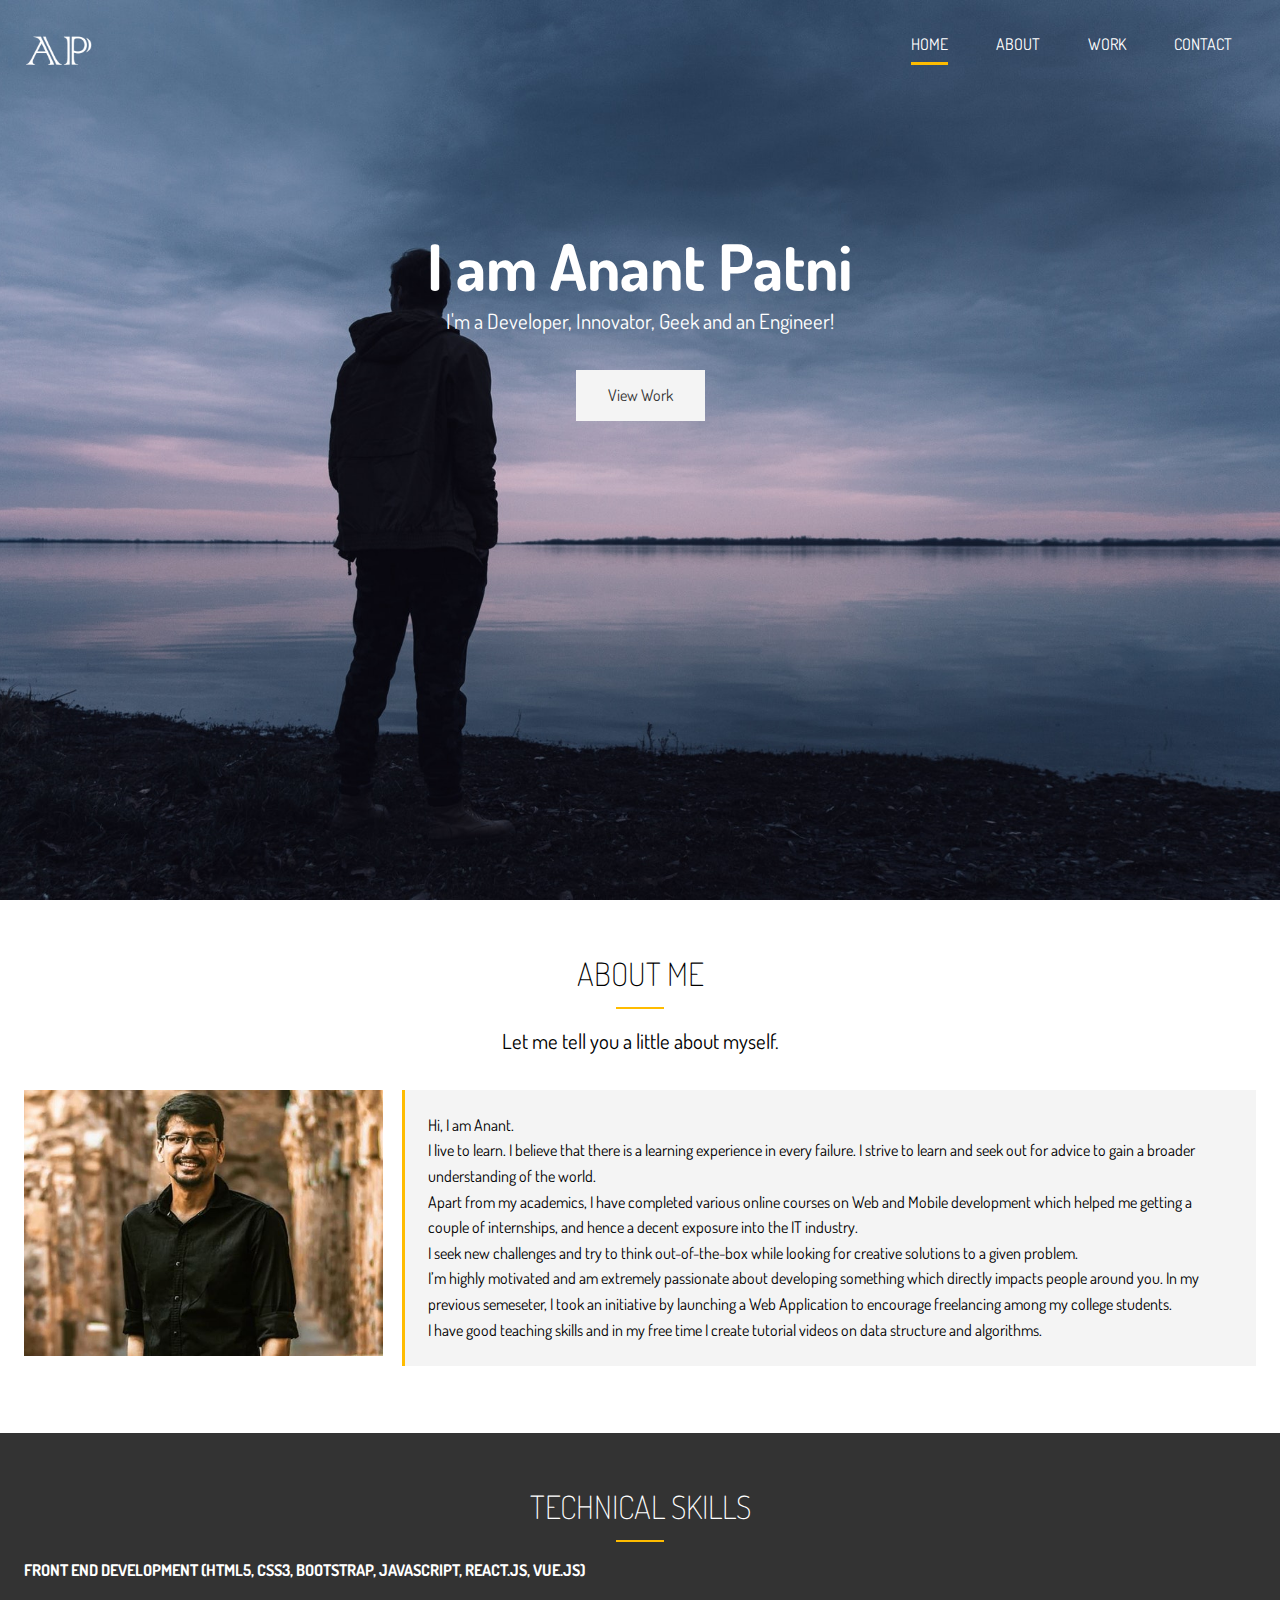
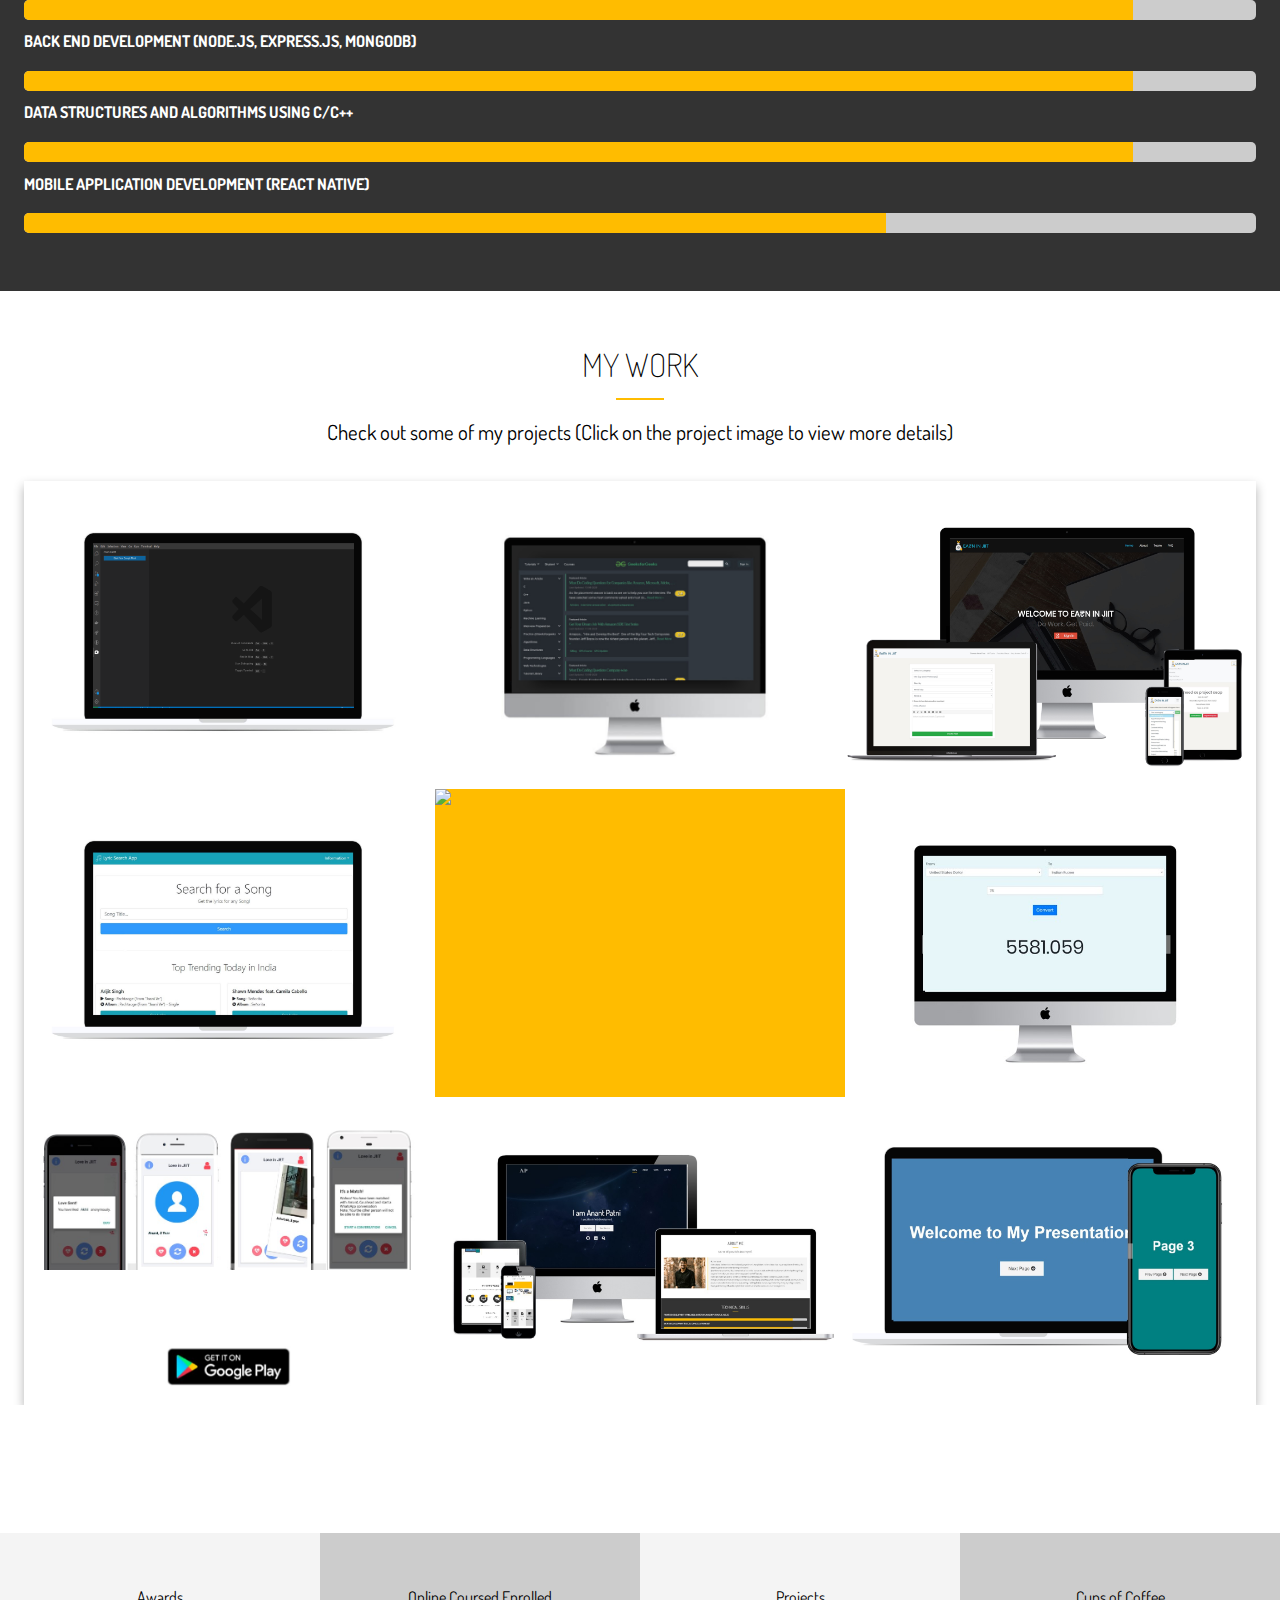
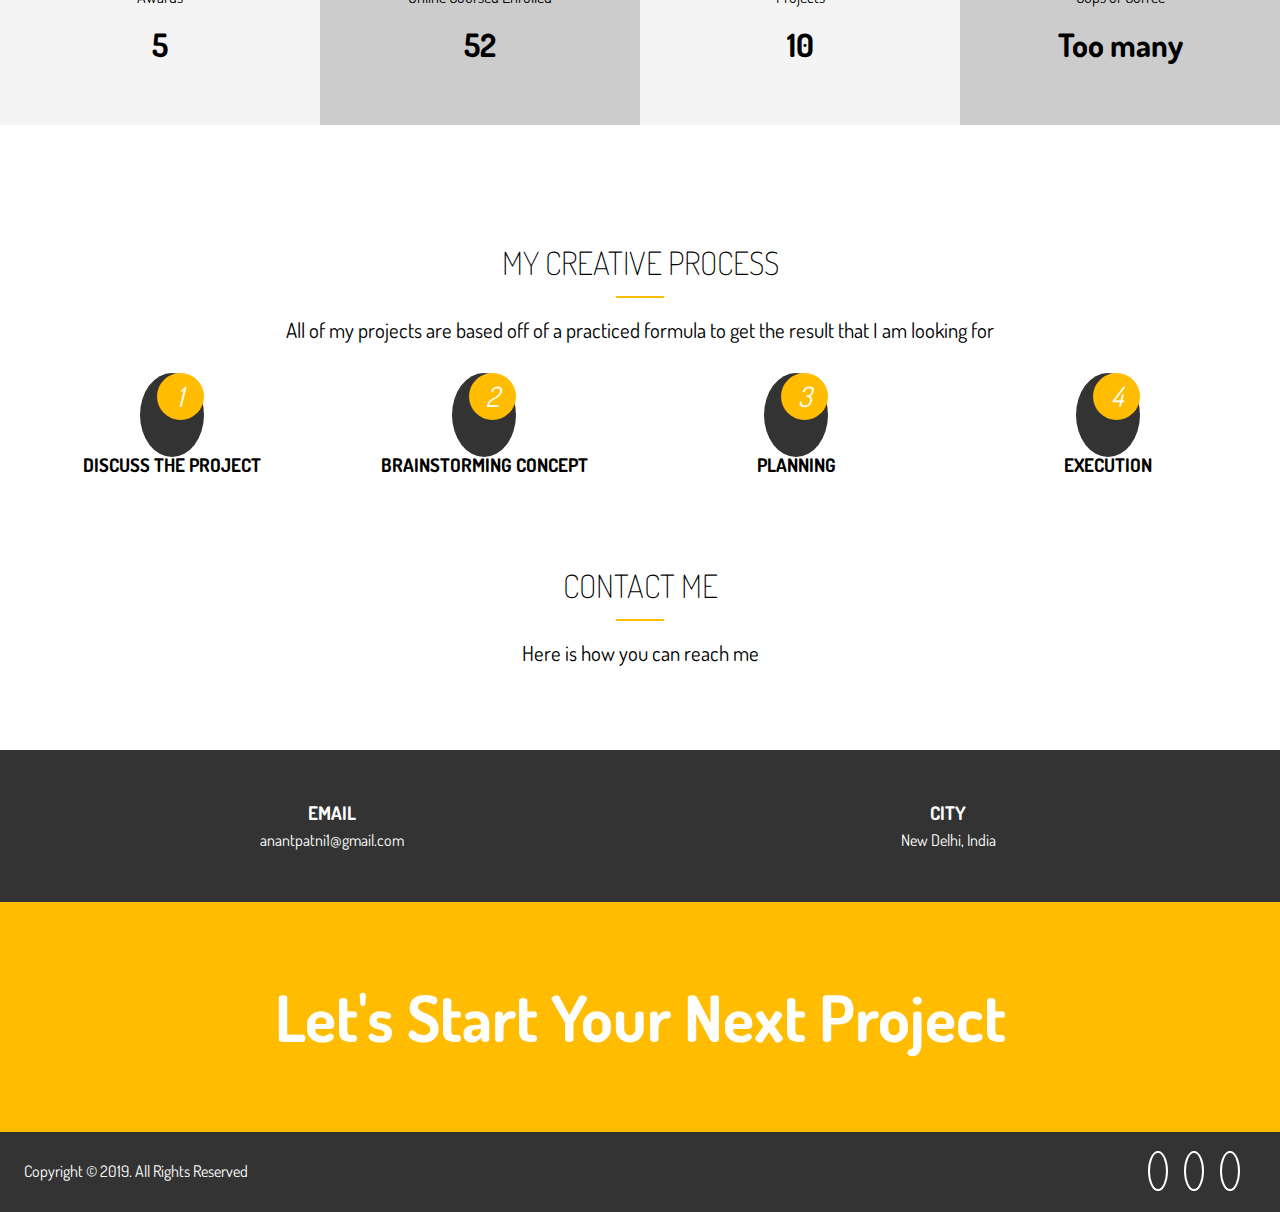
==== commit 7c301cee: "Update index.html" ====
--- a/index.html
+++ b/index.html
@@ -99,7 +99,7 @@
 				<img src="img/about.jpg" class="bio-image">
 				<div class="bio bg-light">
 					<p>Hi, I am Anant.<br> I live to learn. I believe that there is a learning experience in every
-						failure. I strive to learn from my personal losses & seek out for advice to gain a broader
+						failure. I strive to learn and seek out for advice to gain a broader
 						understanding of the world.</p>
 					<p>Apart from my academics, I have completed various online courses on Web and Mobile development
 						which helped me getting a couple of internships, and hence a decent exposure into the IT
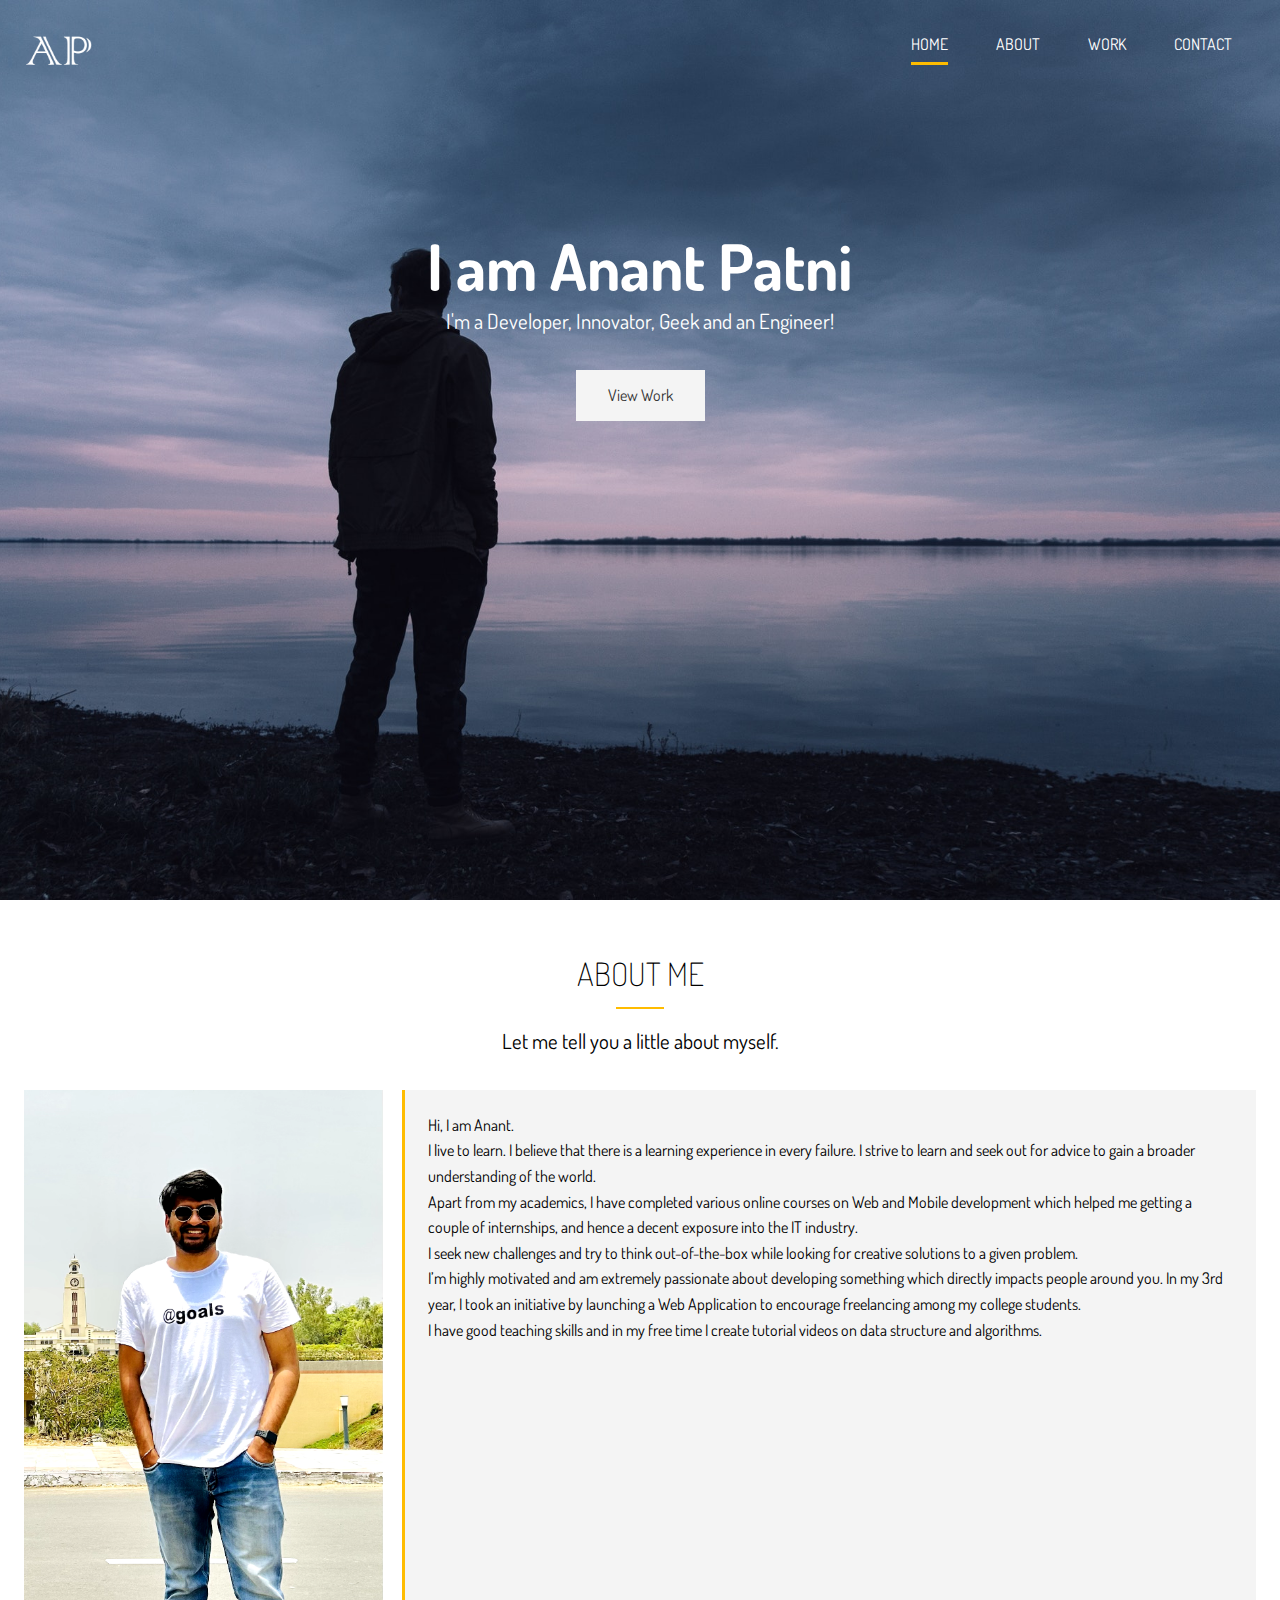
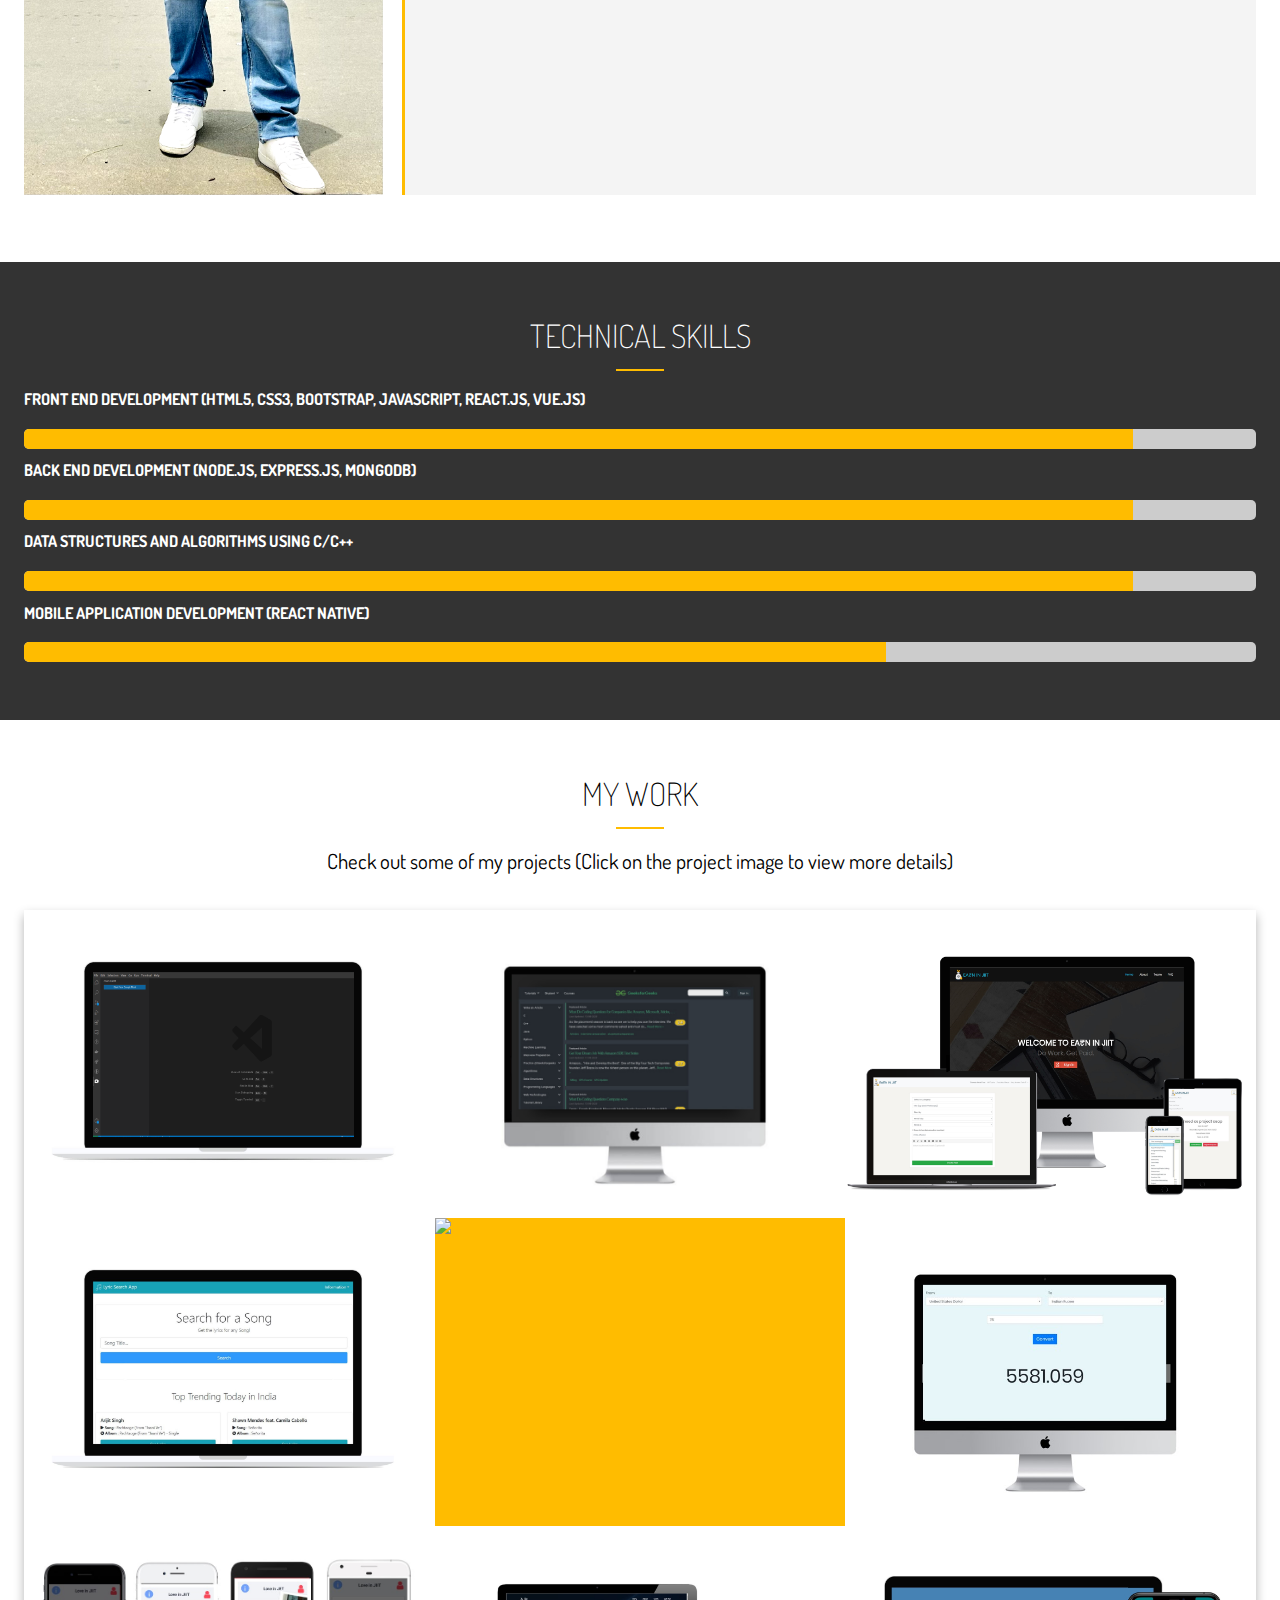
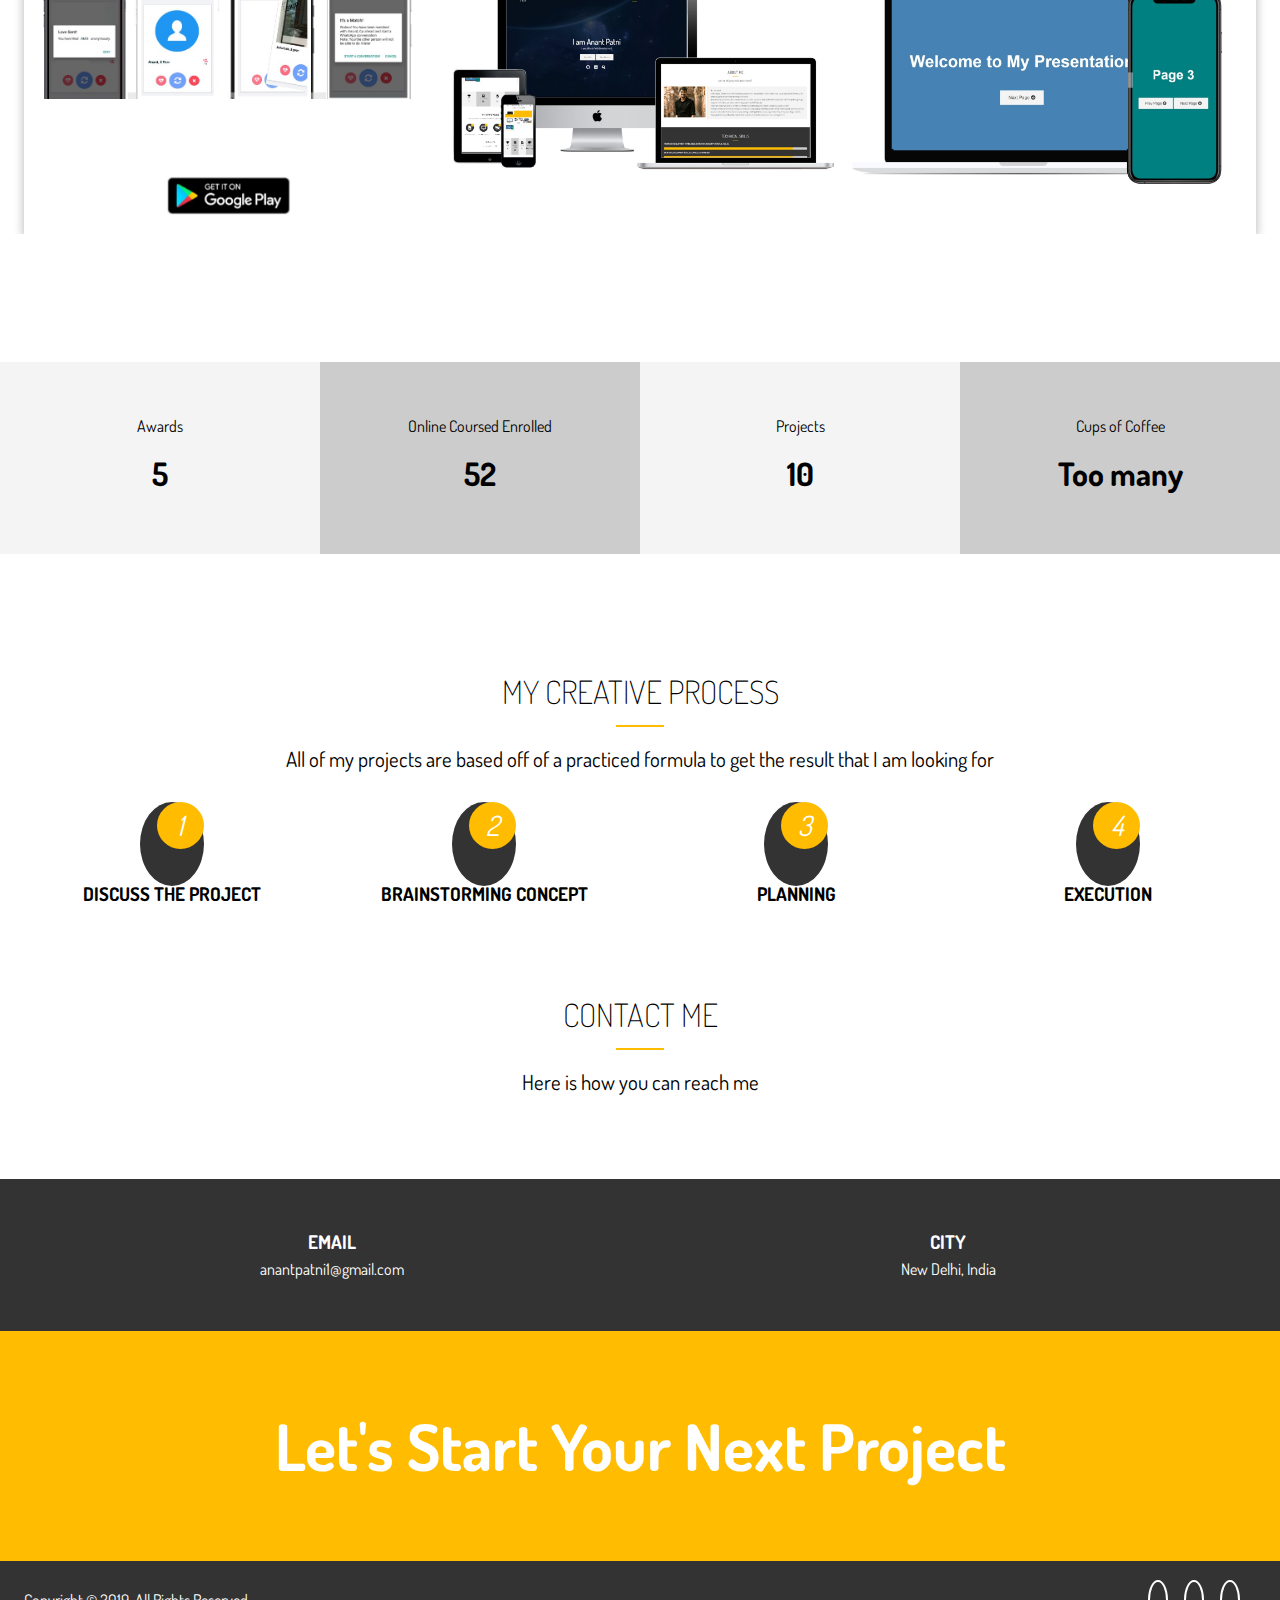
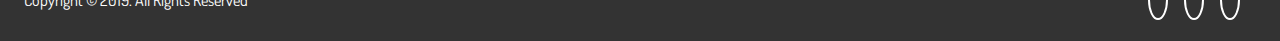
==== commit fb6c5817: "Update index.html" ====
--- a/index.html
+++ b/index.html
@@ -108,7 +108,7 @@
 						given problem.
 					<p>
 						I’m highly motivated and am extremely passionate about developing something which directly
-						impacts people around you. In my previous semeseter, I took an initiative by launching a Web
+						impacts people around you. In my 3rd year, I took an initiative by launching a Web
 						Application to encourage freelancing among my college students.
 					</p>
 					<p>
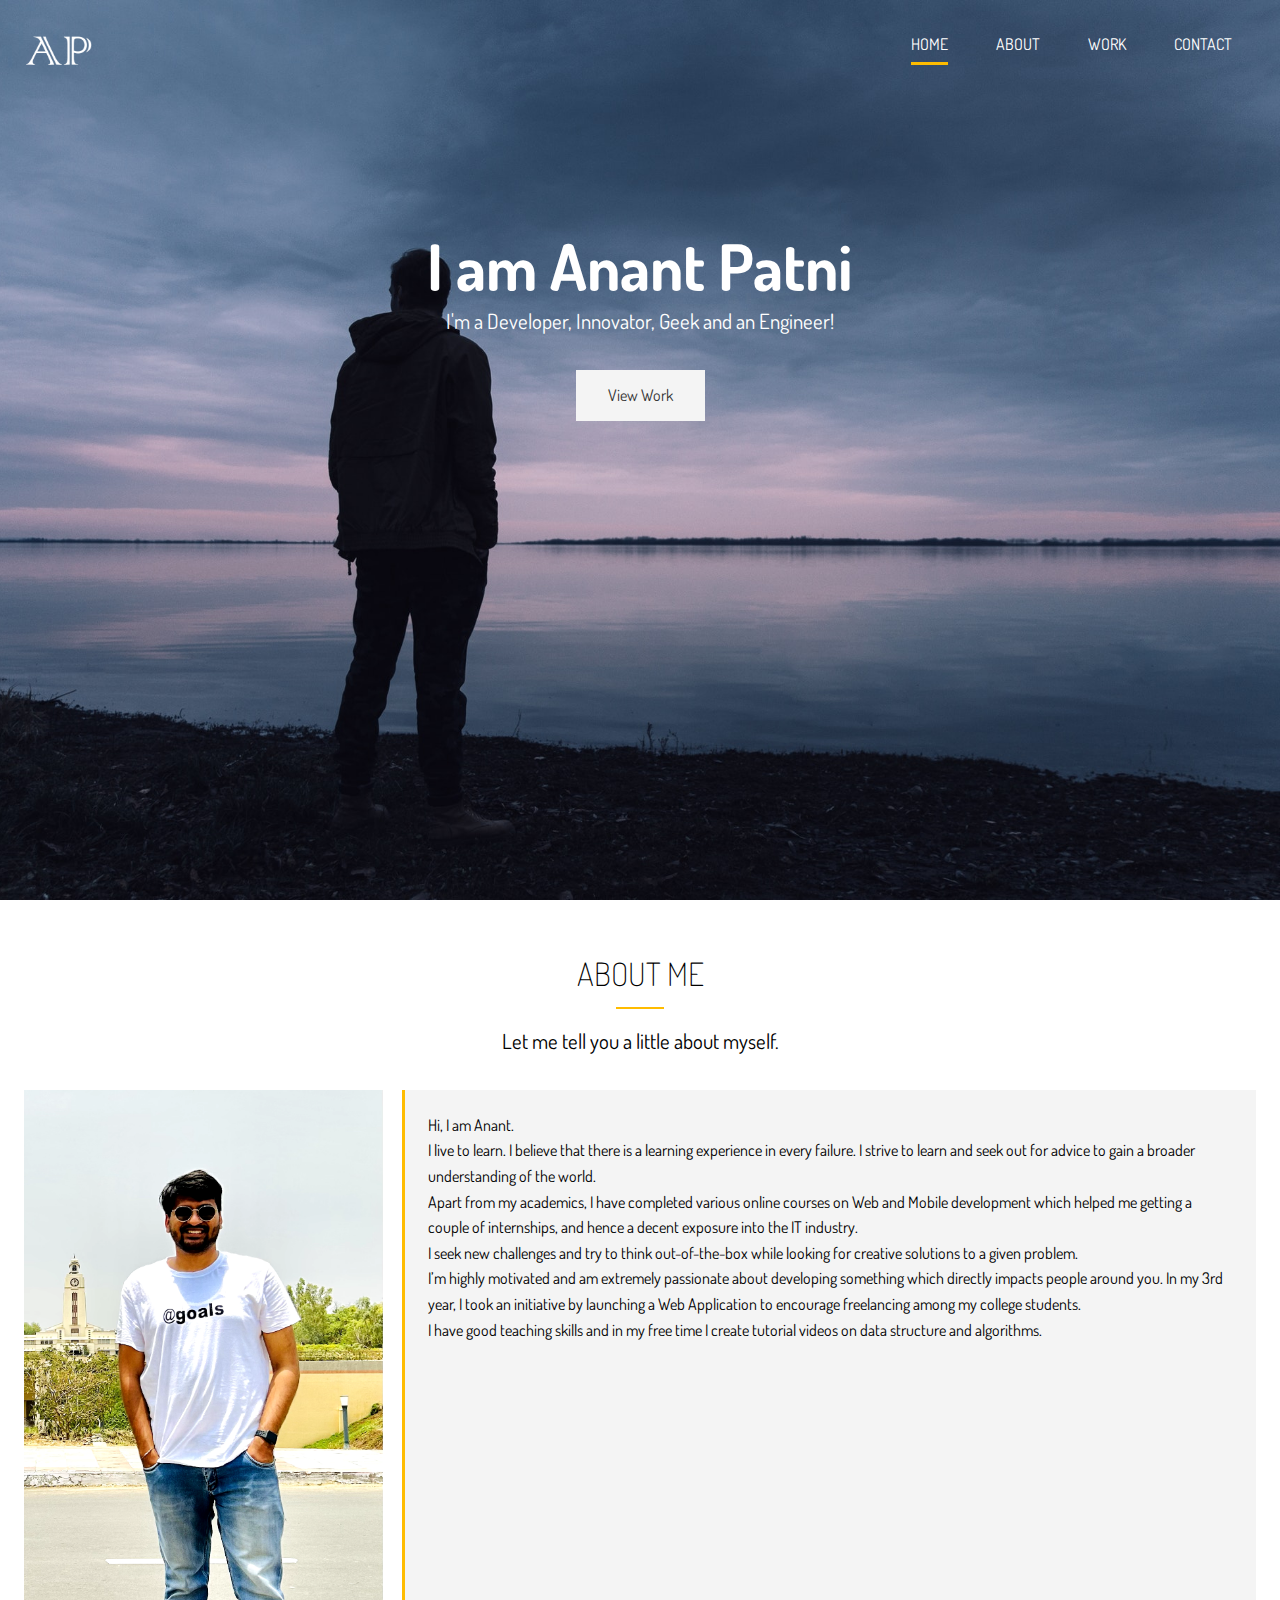
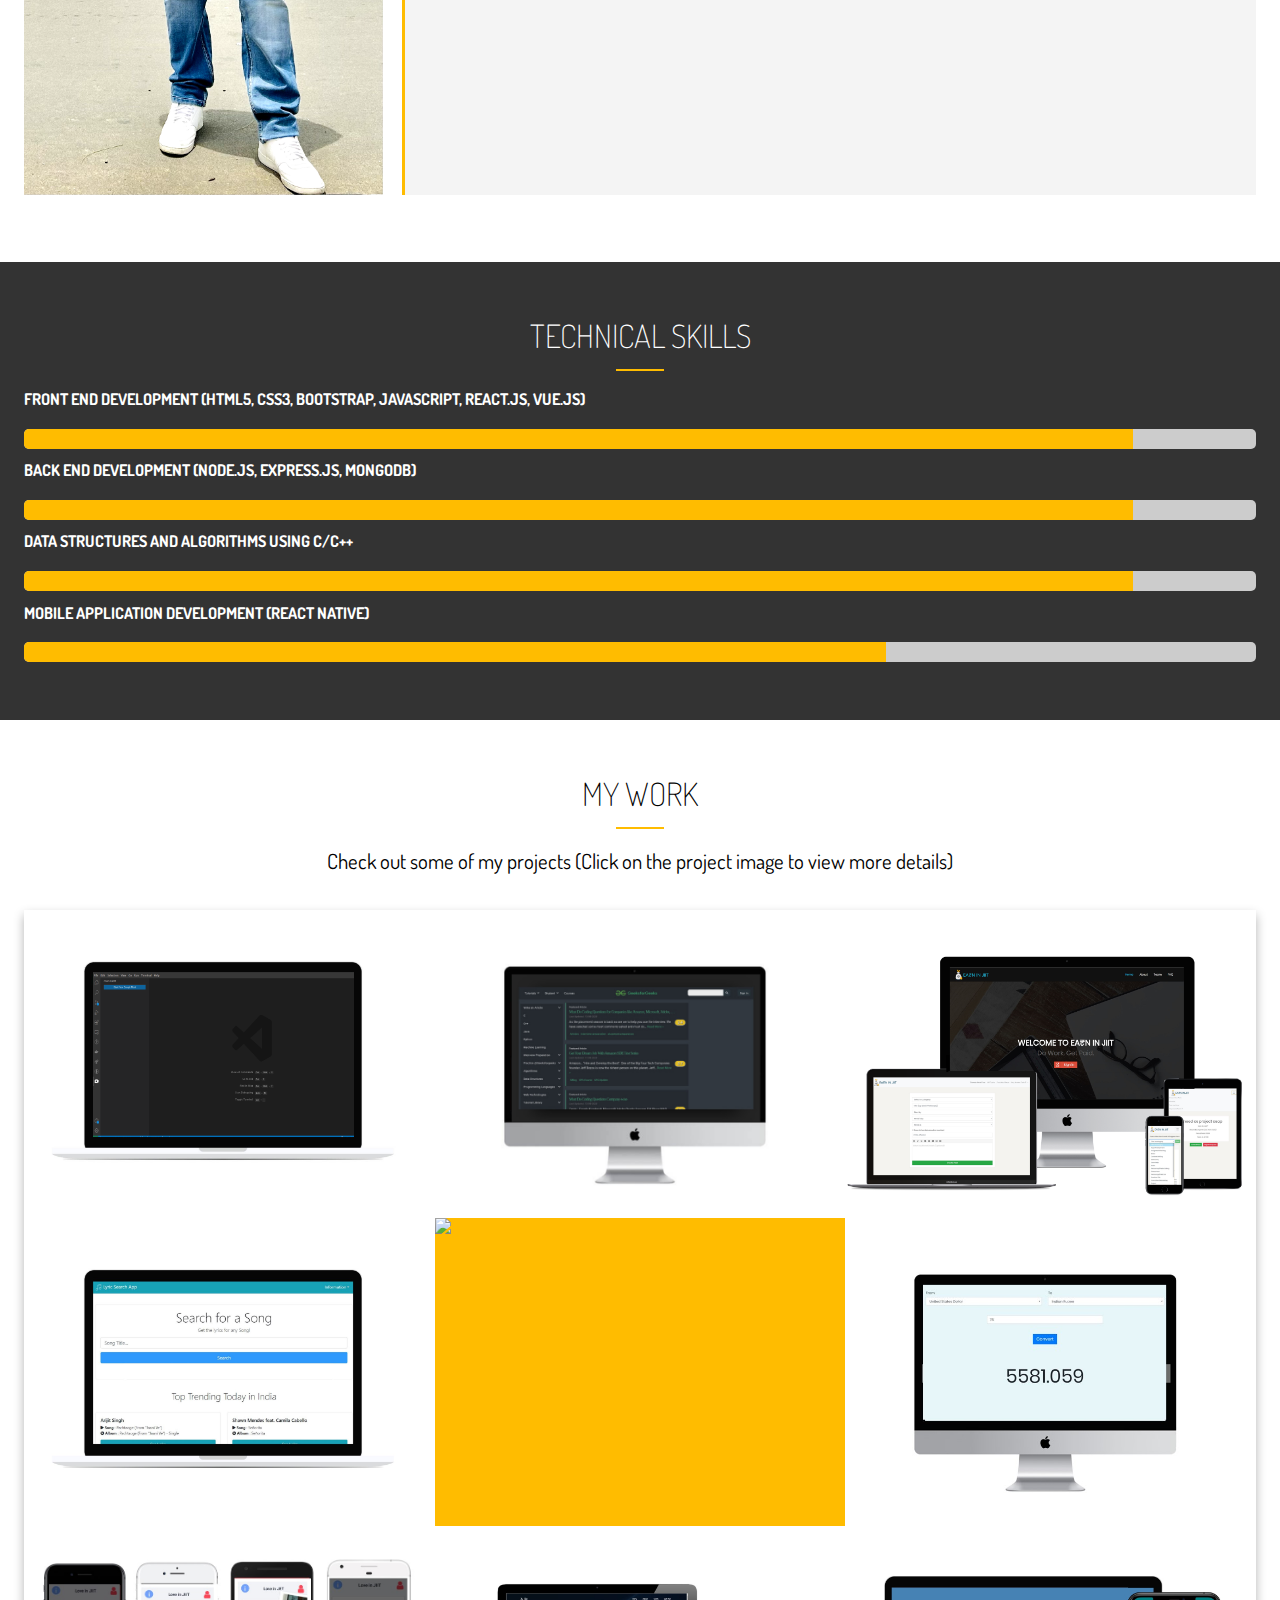
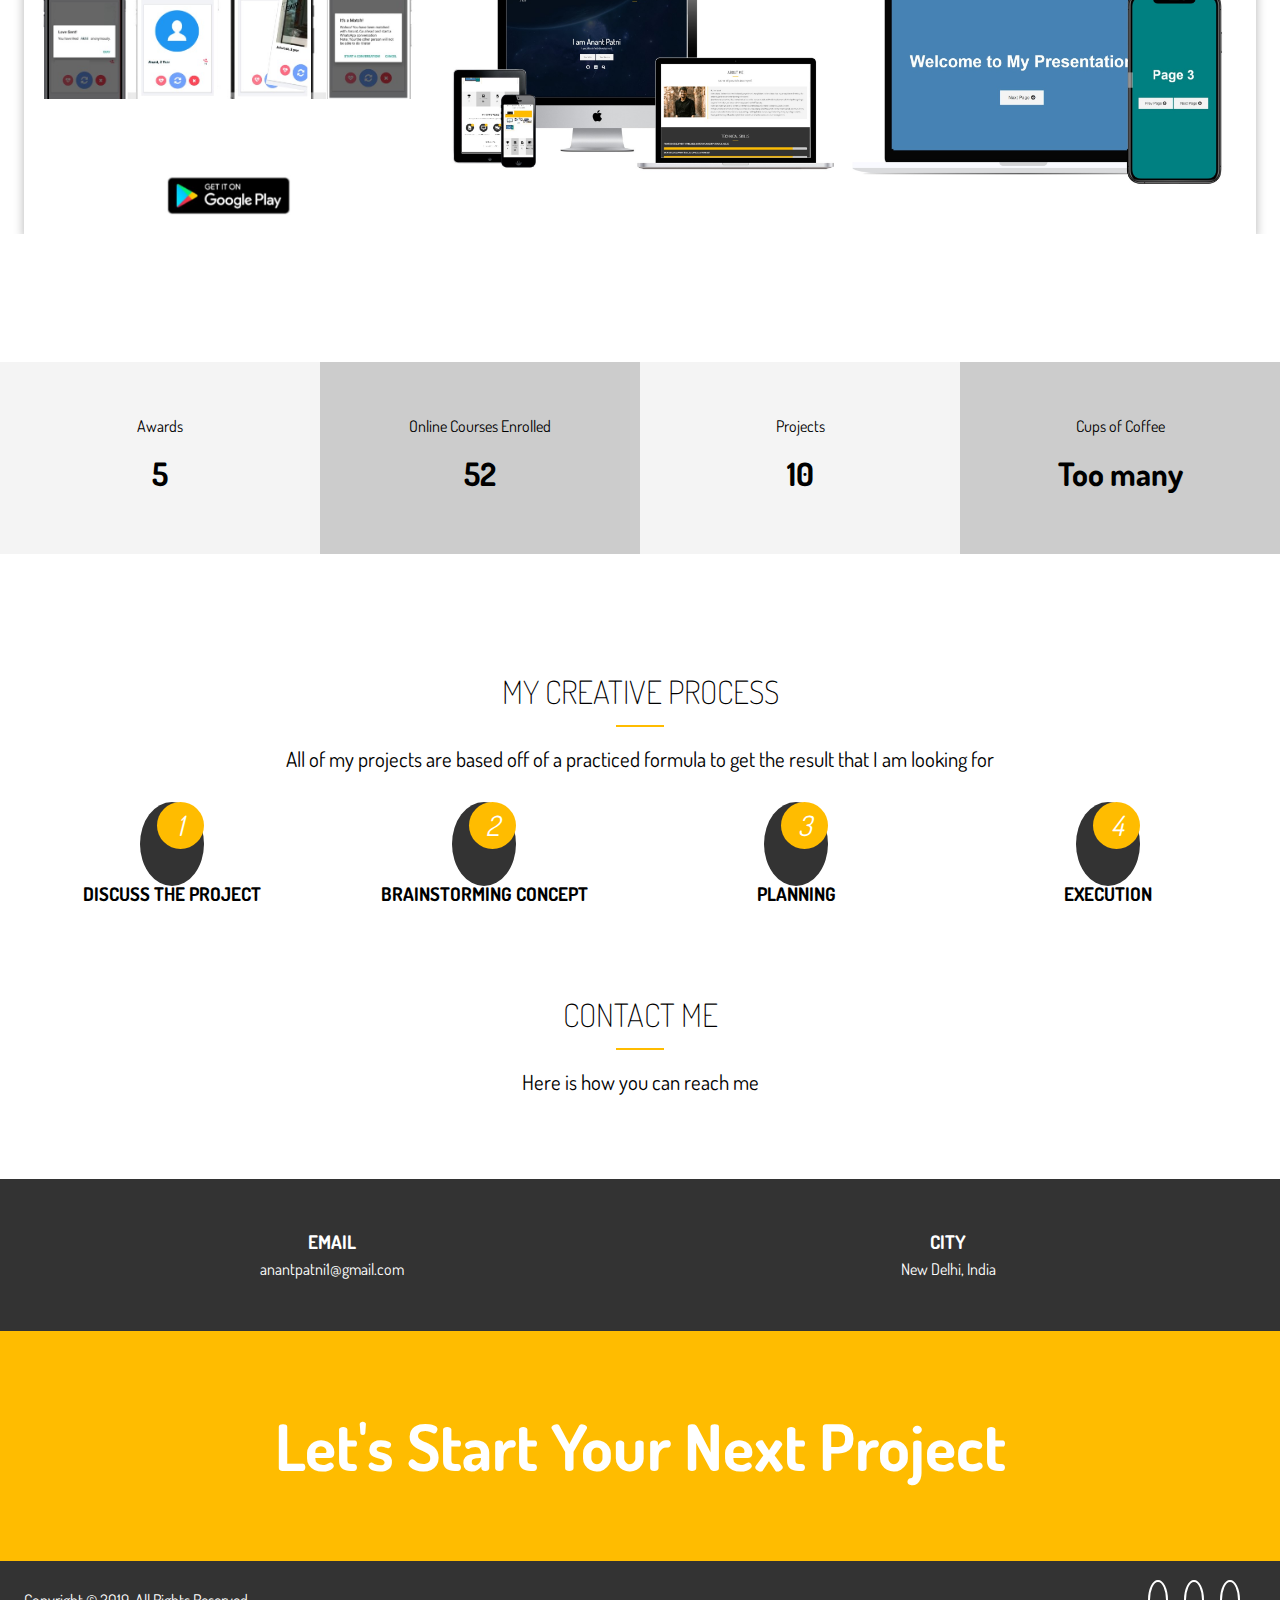
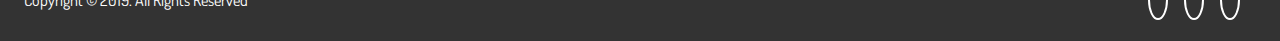
==== commit 618ca66c: "Update index.html" ====
--- a/index.html
+++ b/index.html
@@ -299,7 +299,7 @@
 			<div>
 				<ul>
 					<li><i class="fas fa-book fa-3x"></i></li>
-					<li class="stat-title">Online Coursed Enrolled</li>
+					<li class="stat-title">Online Courses Enrolled</li>
 					<li class="stats-number">52</li>
 				</ul>
 			</div>
